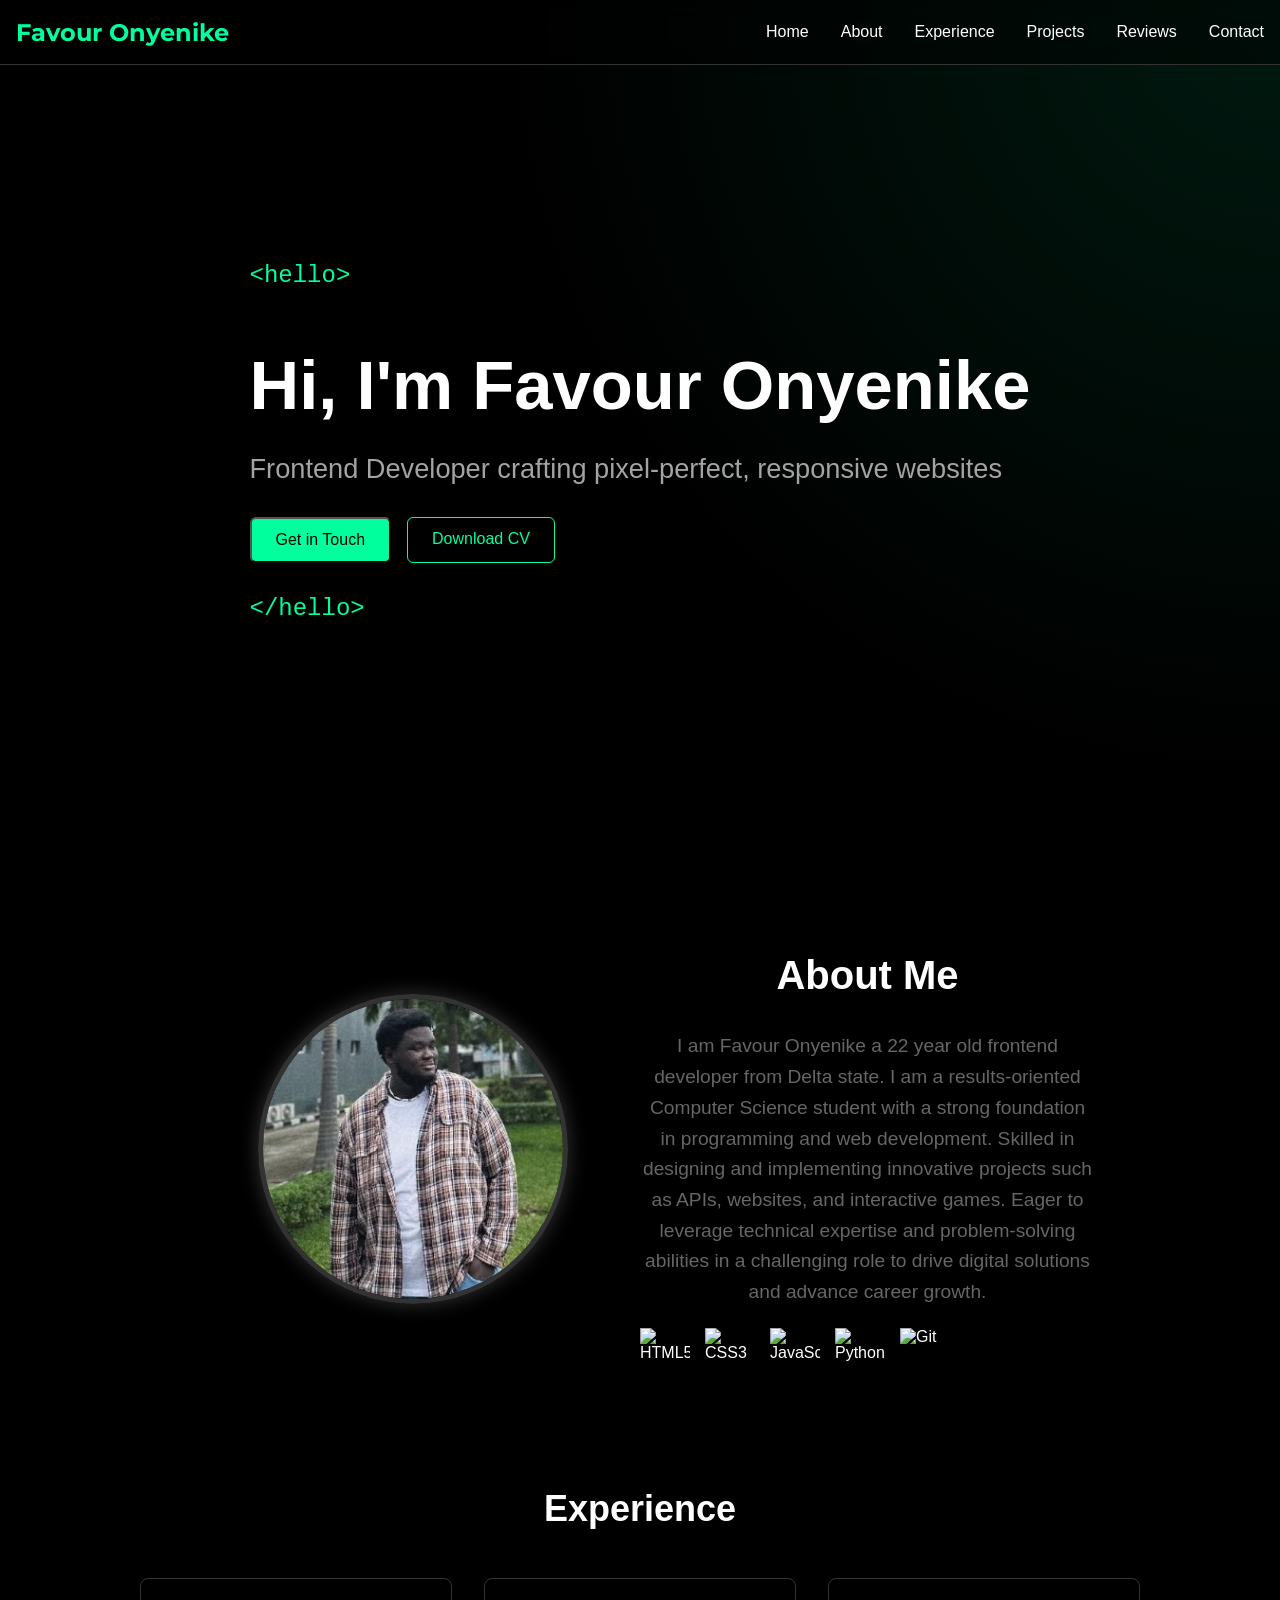
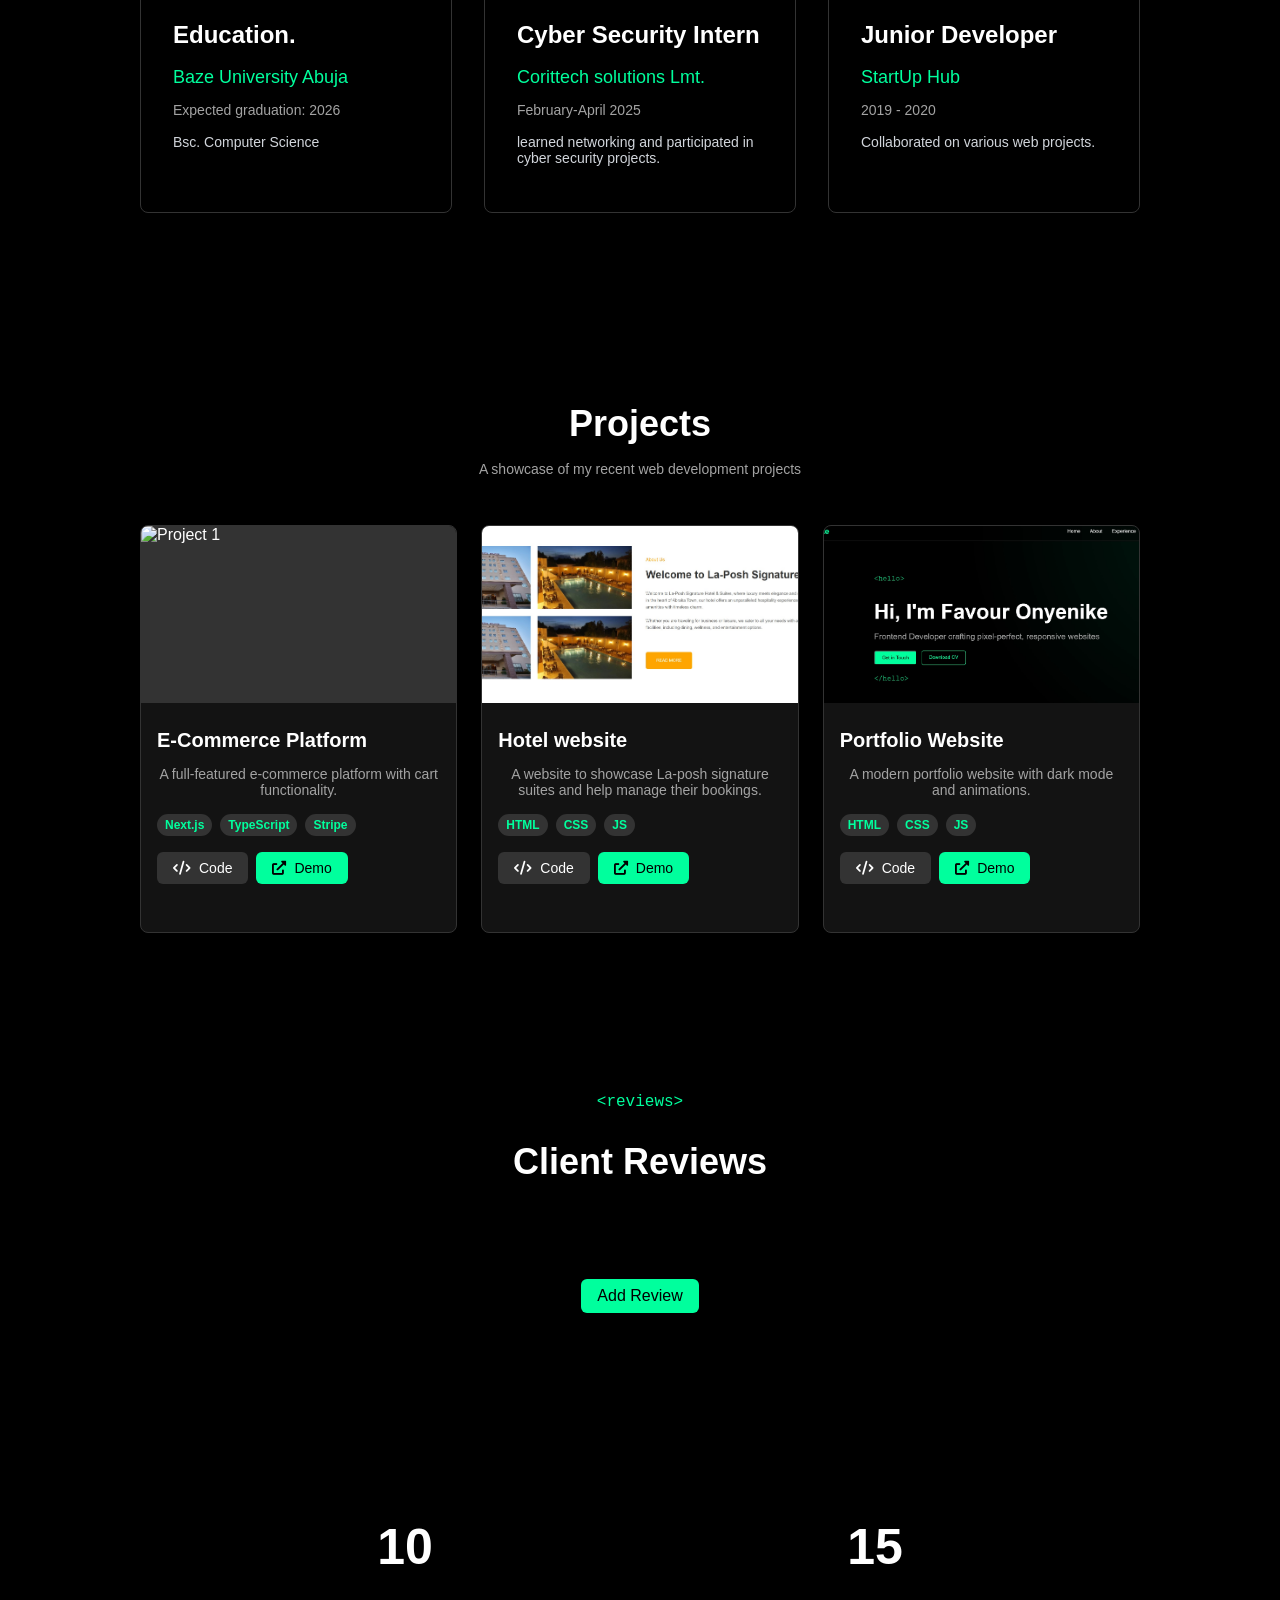
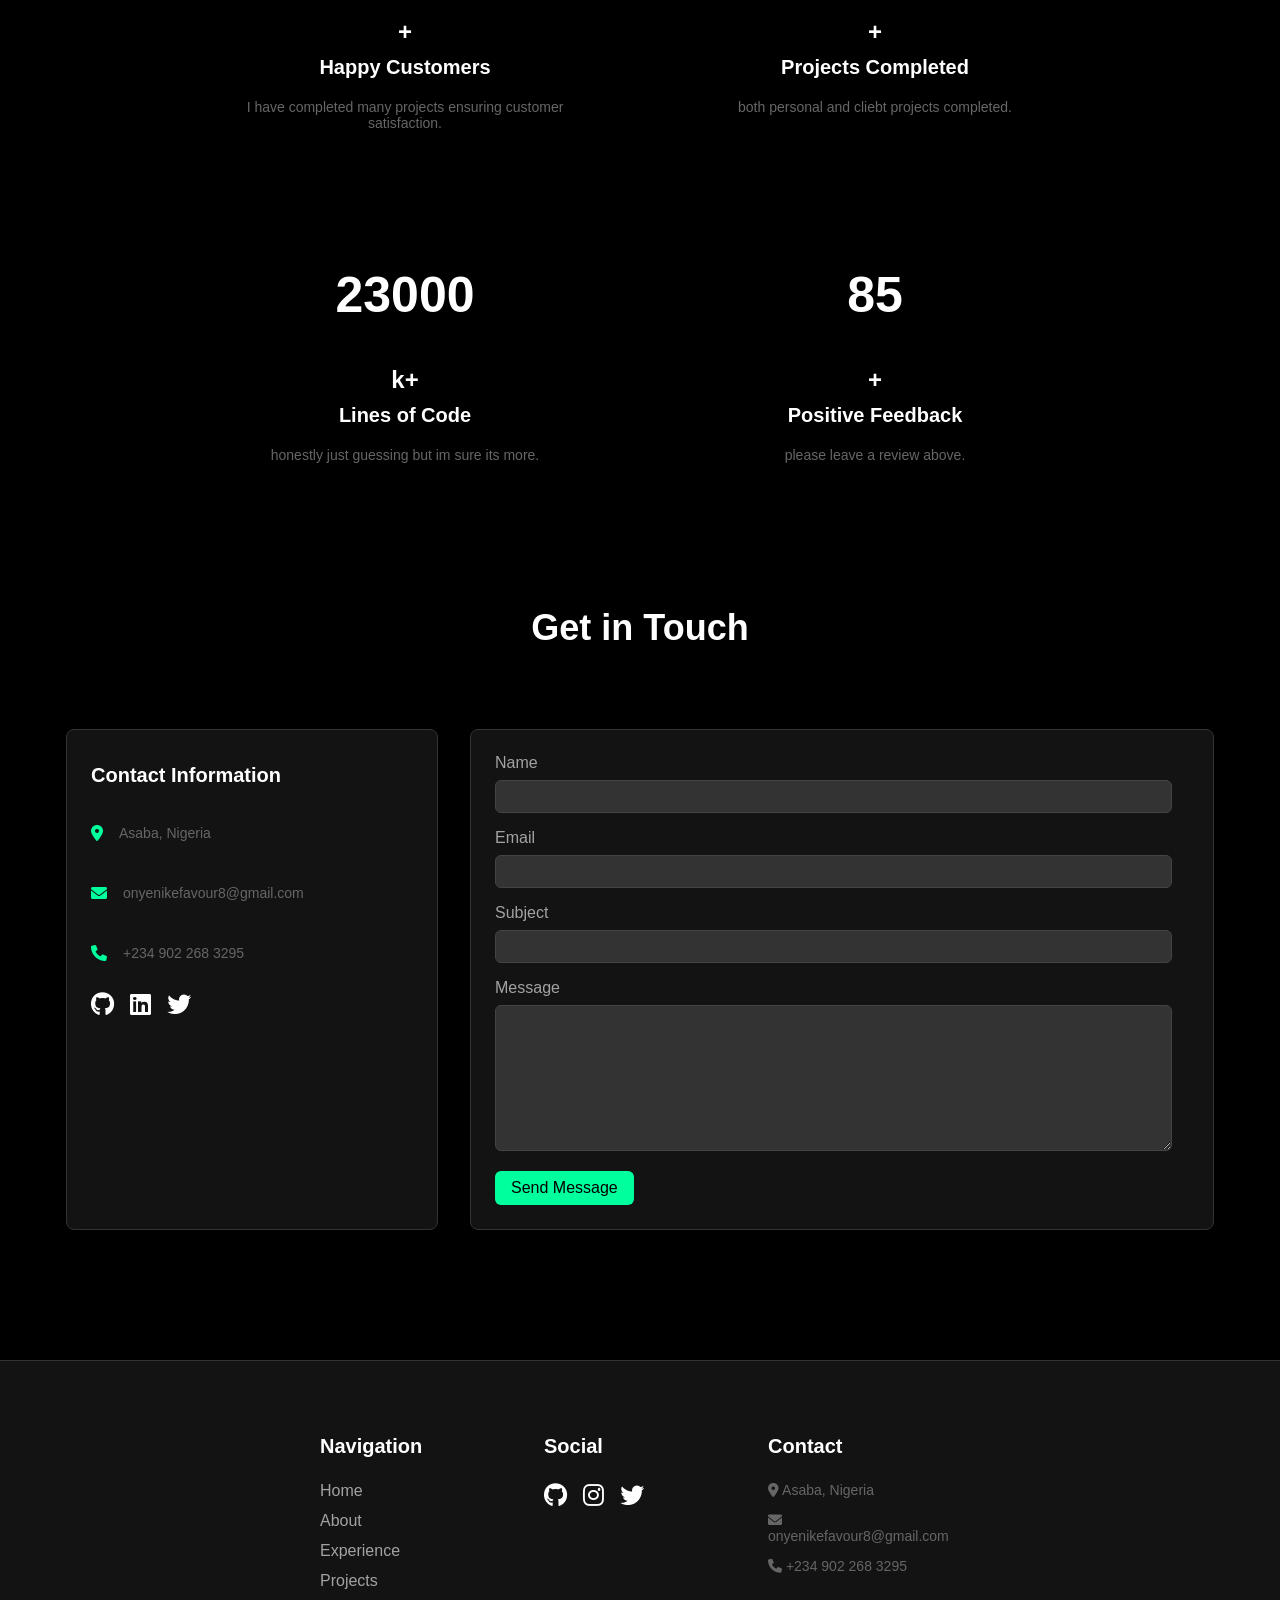
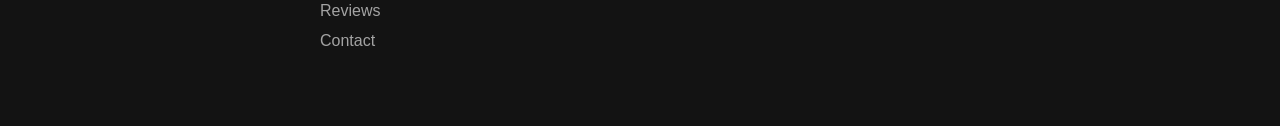
==== index.html @ 195c317a "Implements email functionality and improves form submission Adds EmailJS integration for email sendi" ====
<!DOCTYPE html>
<html lang="en">
<head>
  <meta charset="UTF-8">
  <meta name="viewport" content="width=device-width, initial-scale=1.0">
  <title>Favour Onyenike - Portfolio</title>
  <link rel="stylesheet" href="styles.css">
  <link rel="stylesheet" href="https://cdnjs.cloudflare.com/ajax/libs/font-awesome/6.0.0/css/all.min.css">
  <link href="https://fonts.googleapis.com/css2?family=Montserrat:wght@400;700&display=swap" rel="stylesheet">
  <!-- Preload Fonts -->
<link rel="preload" href="https://fonts.googleapis.com/css2?family=Montserrat:wght@400;700&display=swap" as="style">
<link rel="preload" href="https://cdnjs.cloudflare.com/ajax/libs/font-awesome/6.0.0/css/all.min.css" as="style">
<script src="https://cdn.jsdelivr.net/npm/@emailjs/browser@4/dist/email.min.js"></script>
<script>
  // Initialize EmailJS with your Public Key (User ID)
  emailjs.init('N81FOQih4FIfB5U5l');
</script>

<link rel="icon" type="image/png" sizes="32x32" href="img/favicon (2).png">
<link rel="icon" type="image/png" sizes="16x16" href="img/favicon (2).png">
<!-- Apple Touch Icon (for iOS devices) -->
<link rel="apple-touch-icon" sizes="180x180" href="img/favicon (2).png">

<!-- Safari Pinned Tab Icon (for Safari on macOS) -->
<link rel="mask-icon" href="img/favicon (1).svg" color="#5bbad5">

<!-- Preload Images -->
<link rel="preload" href="https://images.unsplash.com/photo-1568602471122-7832951cc4c5?q=80&w=2070&auto=format&fit=crop" as="image">
</head>
<body>
  <!-- Navigation -->
   <!-- Loader -->
  <div id="loader" class="loader">
    <div class="loader-spinner"></div>
  </div>
<nav class="nav">
    <div class="container">
      <a href="#" class="logo">Favour Onyenike</a>
      <!-- Mobile Menu Button -->
      <button class="mobile-menu-button" aria-label="Toggle menu" aria-expanded="false">
        <i class="fas fa-bars"></i>
      </button>
      <!-- Desktop Menu -->
      <ul class="desktop-menu">
        <li><a href="#home">Home</a></li>
        <li><a href="#about">About</a></li>
        <li><a href="#experience">Experience</a></li>
        <li><a href="#projects">Projects</a></li>
        <li><a href="#reviews">Reviews</a></li>
        <li><a href="#contact">Contact</a></li>
      </ul>
      <!-- Mobile Menu -->
      <div class="mobile-menu">
        <ul>
          <li><a href="#home">Home</a></li>
          <li><a href="#about">About</a></li>
          <li><a href="#experience">Experience</a></li>
          <li><a href="#projects">Projects</a></li>
          <li><a href="#reviews">Reviews</a></li>
          <li><a href="#contact">Contact</a></li>
        </ul>
      </div>
    </div>
  </nav>

  <!-- Hero Section -->
  <section id="home" class="hero">
    <div class="container">
      <div class="hero-content">
        <div class="tag">&lt;hello&gt;</div>
        <h1>Hi, I'm Favour Onyenike</h1>
        <p>Frontend Developer crafting pixel-perfect, responsive websites</p>
        <div class="buttons">
            <button class="btn-primary" onclick="document.getElementById('contact').scrollIntoView({ behavior: 'smooth' });">
                Get in Touch
              </button>
              <a href="favour onyenike CV.pdf" download="Favour_Onyenike_CV.pdf" class="btn-outline" style="text-decoration: none;">
                Download CV
              </a>
        </div>
        <div class="tag">&lt;/hello&gt;</div>
      </div>
    </div>
  </section>

  <!-- About Section -->
 <!-- About Section -->
<!-- About Section -->
<section id="about" class="about">
    <div class="container">
      
      
      <div class="about-content">
        <!-- Image -->
        <div class="about-image">
          <img src="img/me.jpg" alt="Favour Onyenike">
        </div>
        <!-- Text -->
        <div class="about-text">
            <h2>About Me</h2> <!-- Heading outside the flex container -->
          <p>
            I am Favour Onyenike a 22 year old frontend developer from Delta state. I am a results-oriented Computer Science student with a strong foundation in programming and web
            development. Skilled in designing and implementing innovative projects such as APIs, websites,
            and interactive games. Eager to leverage technical expertise and problem-solving abilities in a
            challenging role to drive digital solutions and advance career growth.
          </p>
          <div class="skills">
            <img src="https://cdn.jsdelivr.net/gh/devicons/devicon/icons/html5/html5-original.svg" alt="HTML5">
            <img src="https://cdn.jsdelivr.net/gh/devicons/devicon/icons/css3/css3-original.svg" alt="CSS3">
            <img src="https://cdn.jsdelivr.net/gh/devicons/devicon/icons/javascript/javascript-original.svg" alt="JavaScript">
            <img src="https://cdn.jsdelivr.net/gh/devicons/devicon/icons/python/python-original.svg" alt="Python">
            <img src="https://cdn.jsdelivr.net/gh/devicons/devicon/icons/git/git-original.svg" alt="Git">
          </div>
        </div>
      </div>
     
    </div>
  </section>

  <!-- Experience Section -->
  <section id="experience" class="experience">
    <div class="container">
    
      <h2>Experience</h2>
      <div class="experience-cards">
        <div class="card">
          <h3>Education.</h3>
          <p class="company">Baze University Abuja</p>
          <p class="date">Expected graduation: 2026</p>
          <p class="description">Bsc. Computer Science</p>
        </div>
        <div class="card">
          <h3>Cyber Security Intern</h3>
          <p class="company">Corittech solutions Lmt.</p>
          <p class="date">February-April 2025</p>
          <p class="description">learned networking and participated in cyber security projects.</p>
        </div>
        <div class="card">
          <h3>Junior Developer</h3>
          <p class="company">StartUp Hub</p>
          <p class="date">2019 - 2020</p>
          <p class="description">Collaborated on various web projects.</p>
        </div>
      </div>
  
    </div>
  </section>

  <section id="projects" class="projects">
    <div class="container">
      
      <h2>Projects</h2>
      <p>A showcase of my recent web development projects</p>
      <div class="project-cards">
        <!-- Project 1 -->
        <div class="project-card">
          <div class="image-carousel">
            <img src="https://via.placeholder.com/800x450" alt="Project 1" class="active">
            <img src="https://via.placeholder.com/800x450" alt="Project 1">
            <img src="https://via.placeholder.com/800x450" alt="Project 1">
          </div>
          <div class="content">
            <h3>E-Commerce Platform</h3>
            <p>A full-featured e-commerce platform with cart functionality.</p>
            <div class="technologies">
              <span>Next.js</span>
              <span>TypeScript</span>
              <span>Stripe</span>
            </div>
            <div class="buttons">
              <a href="#" class="btn-code"><i class="fas fa-code"></i> Code</a>
              <a href="#" class="btn-demo"><i class="fas fa-external-link-alt"></i> Demo</a>
            </div>
          </div>
        </div>
  
        <!-- Project 2 -->
        <div class="project-card">
          <div class="image-carousel">
            <img src="img/hotel1.jpg" alt="Project 2" class="active">
            <img src="img/hotel2.jpg" alt="Project 2">
            <img src="img/hotel3.jpg" alt="Project 2">
          </div>
          <div class="content">
            <h3>Hotel website</h3>
            <p>A website to showcase La-posh signature suites and help manage their bookings.</p>
            <div class="technologies">
                <span>HTML</span>
                <span>CSS</span>
                <span>JS</span>
            </div>
            <div class="buttons">
              <a href="https://github.com/Favour-Onyenike/Hotel-Website" class="btn-code"><i class="fas fa-code"></i> Code</a>
              <a href="https://github.com/Favour-Onyenike/Hotel-Website" class="btn-demo"><i class="fas fa-external-link-alt"></i> Demo</a>
            </div>
          </div>
        </div>
  
        <!-- Project 3 -->
        <div class="project-card">
          <div class="image-carousel">
            <img src="img/portfolio.jpg" alt="Project 3" class="active">
            <img src="img/portfolio2.jpg" alt="Project 3">
            <img src="img/portfolio3.jpg" alt="Project 3">
          </div>
          <div class="content">
            <h3>Portfolio Website</h3>
            <p>A modern portfolio website with dark mode and animations.</p>
            <div class="technologies">
              <span>HTML</span>
              <span>CSS</span>
              <span>JS</span>
            </div>
            <div class="buttons">
              <a href="https://github.com/Favour-Onyenike/PORTFOLIO/blob/main/index.html" class="btn-code"><i class="fas fa-code"></i> Code</a>
              <a href="https://github.com/Favour-Onyenike/PORTFOLIO" class="btn-demo"><i class="fas fa-external-link-alt"></i> Demo</a>
            </div>
          </div>
        </div>
      </div>
    </div>
  </section>

  <!-- Reviews Section -->
<section id="reviews" class="reviews">
    <div class="container">
      <div class="tag">&lt;reviews&gt;</div>
      <h2>Client Reviews</h2>
      <!-- Add Review Button -->
      
      <!-- Reviews Grid -->
      <div class="review-cards" id="review-cards">
        <!-- Reviews will be dynamically added here -->
      </div>
      <button id="add-review-button" class="add-review-button">
        Add Review
      </button>
      <!-- Review Form Popup -->
   <!-- Review Form Popup -->
<div id="review-popup" class="review-popup">
    <div class="popup-content">
      <span id="close-popup" class="close-popup">&times;</span>
      <h3>Leave a Review</h3>
      <form id="review-form" class="review-form">
        <div class="form-group">
          <label for="review-name">Name</label>
          <input type="text" id="review-name" name="name" required>
        </div>
        <div class="form-group">
          <label>Rating</label>
          <div class="star-rating">
            <span class="star" data-rating="1">&#9733;</span>
            <span class="star" data-rating="2">&#9733;</span>
            <span class="star" data-rating="3">&#9733;</span>
            <span class="star" data-rating="4">&#9733;</span>
            <span class="star" data-rating="5">&#9733;</span>
          </div>
          <input type="hidden" id="review-rating" name="rating" required>
        </div>
        <div class="form-group">
          <label for="review-comment">Comment</label>
          <textarea id="review-comment" name="comment" required></textarea>
        </div>
        <button type="submit">Submit Review</button>
      </form>
    </div>
  </div>
      
    </div>
  </section>

  <section class="stats">
    <div class="stat-item">
        <h2 class="counter" data-target="10">0</h2>
        <span>+</span>
        <h3>Happy Customers</h3>
        <p>I have completed many projects ensuring customer satisfaction.</p>
    </div>
    <div class="stat-item">
        <h2 class="counter" data-target="15">0</h2>
        <span>+</span>
        <h3>Projects Completed</h3>
        <p>both personal and cliebt projects completed.</p>
    </div>
    <div class="stat-item">
        <h2 class="counter" data-target="23000">0</h2>
        <span>k+</span>
        <h3>Lines of Code</h3>
        <p>honestly just guessing but im sure its more.</p>
    </div>
    <div class="stat-item">
        <h2 class="counter" data-target="85">0</h2>
        <span>+</span>
        <h3>Positive Feedback</h3>
        <p>please leave a review above.</p>
    </div>
</section>

  <section id="contact" class="contact">
    <div class="container">
     
      <h2>Get in Touch</h2>
      <div class="contact-cards">
        <div class="contact-card">
          <h3>Contact Information</h3>
          <div class="info">
            <i class="fas fa-map-marker-alt"></i>
            <p>Asaba, Nigeria</p>
          </div>
          <div class="info">
            <i class="fas fa-envelope"></i>
            <p>onyenikefavour8@gmail.com</p>
          </div>
          <div class="info">
            <i class="fas fa-phone"></i>
            <p>+234 902 268 3295</p>
          </div>
          <div class="socials">
            <a href="#"><i class="fab fa-github"></i></a>
            <a href="#"><i class="fab fa-linkedin"></i></a>
            <a href="#"><i class="fab fa-twitter"></i></a>
          </div>
        </div>
        <form id="contact-form" class="contact-form">
            <div class="form-group">
              <label for="name">Name</label>
              <input type="text" id="name" name="name" required>
            </div>
            <div class="form-group">
              <label for="email">Email</label>
              <input type="email" id="email" name="email" required>
            </div>
            <div class="form-group">
              <label for="subject">Subject</label>
              <input type="text" id="subject" name="subject" required>
            </div>
            <div class="form-group">
              <label for="message">Message</label>
              <textarea id="message" name="message" required></textarea>
            </div>
            <button type="submit" class="btn-primary">Send Message</button>
          </form>
      </div>
      
    </div>
  </section>

  <footer class="footer">
    <div class="container">
      <!-- Navigation Links -->
      <div>
        <h3>Navigation</h3>
        <ul>
          <li><a href="#home">Home</a></li>
          <li><a href="#about">About</a></li>
          <li><a href="#experience">Experience</a></li>
          <li><a href="#projects">Projects</a></li>
          <li><a href="#reviews">Reviews</a></li>
          <li><a href="#contact">Contact</a></li>
        </ul>
      </div>
  
      <!-- Social Media Links -->
      <div>
        <h3>Social</h3>
        <div class="socials">
          <a href="https://github.com/Favour-Onyenike" target="_blank" rel="noopener noreferrer">
            <i class="fab fa-github"></i>
          </a>
          <a href="https://www.instagram.com/favour.ogo_/" target="_blank" rel="noopener noreferrer">
            <i class="fab fa-instagram"></i>
          </a>
          <a href="https://x.com/favour68099078" target="_blank" rel="noopener noreferrer">
            <i class="fab fa-twitter"></i>
          </a>
        </div>
      </div>
  
      <!-- Contact Information -->
      <div>
        <h3>Contact</h3>
        <div class="contact-info">
          <p><i class="fas fa-map-marker-alt"></i> Asaba, Nigeria</p>
          <p><i class="fas fa-envelope"></i> onyenikefavour8@gmail.com</p>
          <p><i class="fas fa-phone"></i> +234 902 268 3295 </p>
        </div>
      </div>
  
      <!-- Copyright -->
        
    </div>
  </footer>

  <script src="script.js"></script>
</body>
</html>
---- styles.css ----
/* General Styles */
body {
  font-family: 'Inter', sans-serif;
  background-color: black;
  color: white;
  margin: 0;
  padding: 0;
}
/* Loader Styles */
.loader {
  position: fixed;
  top: 0;
  left: 0;
  width: 100%;
  height: 100%;
  background-color: #ffffff; /* Solid white background */
  display: flex;
  justify-content: center;
  align-items: center;
  z-index: 1000; /* Ensure it's on top of everything */
}

.loader-spinner {
  border: 8px solid #f3f3f3;
  border-top: 8px solid #28a745;
  border-radius: 50%;
  width: 60px;
  height: 60px;
  animation: spin 1s linear infinite;
}

@keyframes spin {
  0% {
    transform: rotate(0deg);
  }
  100% {
    transform: rotate(360deg);
  }
}
/* Center all section headings */
.about h2,
.experience h2,
.projects h2,
.reviews h2,
.contact h2 {
  text-align: center;
}
html {
  scroll-behavior: smooth;
}



/* Center the description below the headings */
.projects p {
  text-align: center;
}

.container {
  max-width: 1280px;
  margin: 0 auto;
  padding: 0 1rem;
}

/* Navigation */
/* Navigation */
.nav {
  position: fixed;
  top: 0;
  left: 0;
  right: 0;
  z-index: 50;
  background-color: rgba(0, 0, 0, 0.5);
  backdrop-filter: blur(12px);
  border-bottom: 1px solid #333;
}

.nav .container {
  max-width: 1280px;
  margin: 0 auto;
  padding: 0 1rem;
  display: flex;
  justify-content: space-between;
  align-items: center;
  height: 4rem;
}

/* Logo */
/* Logo with Display Font */
.nav .logo {
  font-size: 1.5rem;
  font-weight: bold;
  font-family: 'Montserrat', sans-serif; /* Use Montserrat font */
  color: #00ff9d; /* Green color */
  text-decoration: none;
  transition: color 0.2s; /* Smooth transition for hover effect */
}

/* Optional: Add a hover effect */
.nav .logo:hover {
  color: #00cc7d; /* Slightly darker green on hover */
}

/* Desktop Menu */
.nav .desktop-menu {
  display: flex;
  gap: 2rem;
  list-style: none;
  margin: 0;
  padding: 0;
}

.nav .desktop-menu a {
  color: white;
  text-decoration: none;
  transition: color 0.2s;
}

.nav .desktop-menu a:hover {
  color: #00ff9d;
}

/* Mobile Menu Button */
.nav .mobile-menu-button {
  display: none;
  background: none;
  border: none;
  color: white;
  font-size: 1.5rem;
  cursor: pointer;
}

/* Mobile Menu */
.nav .mobile-menu {
  display: none;
  position: absolute;
  top: 4rem;
  left: 0;
  right: 0;
  background-color: rgba(0, 0, 0, 0.95);
  border-bottom: 1px solid #333;
}

.nav .mobile-menu ul {
  list-style: none;
  margin: 0;
  padding: 1rem 0;
}

.nav .mobile-menu a {
  display: block;
  padding: 0.5rem 1rem;
  color: white;
  text-decoration: none;
  transition: background-color 0.2s, color 0.2s;
}

.nav .mobile-menu a:hover {
  background-color: #333;
  color: #00ff9d;
}

/* Responsive Design */
@media (max-width: 768px) {
  .nav .desktop-menu {
    display: none;
  }

  .nav .mobile-menu-button {
    display: block;
  }

  .nav .mobile-menu.open {
    display: block;
  }
}

/* Hero Section */
/* Hero Section */
.hero {
  min-height: 100vh;
  display: flex;
  align-items: center;
  position: relative;
  overflow: hidden;
  text-align: left; /* Ensure text is left-aligned */
}

.hero::before {
  content: '';
  position: absolute;
  inset: 0;
  background: radial-gradient(circle at top right, rgba(0, 255, 157, 0.1), transparent 50%);
}

.hero-content {
  position: relative;
  z-index: 10;
  max-width: 800px; /* Limit content width for better readability */
  padding: 0 1rem; /* Add padding for smaller screens */
}

.hero .tag {
  color: #00ff9d;
  font-family: 'Courier New', monospace;
  font-size: 1.5rem; /* Increase tag size */
  margin-bottom: 1rem;
}

.hero h1 {
  font-size: 4.3rem; /* Increase heading size */
  font-weight: bold;
  margin-bottom: 1.5rem;
}

.hero p {
  font-size: 1.7rem; /* Increase paragraph size */
  color: #a3a3a3;
  margin-bottom: 2rem;
}

.buttons {
  display: flex;
  gap: 1rem;
  margin-bottom: 2rem;
}

.btn-primary {
  background-color: #00ff9d;
  color: black;
  padding: 0.75rem 1.5rem; /* Increase button padding */
  border-radius: 0.375rem;
  font-size: 1rem; /* Increase button font size */
  transition: background-color 0.2s;
}

.btn-primary:hover {
  background-color: #00cc7d;
}

.btn-outline {
  border: 1px solid #00ff9d;
  color: #00ff9d;
  background: transparent;
  padding: 0.75rem 1.5rem; /* Increase button padding */
  border-radius: 0.375rem;
  font-size: 1rem; /* Increase button font size */
  transition: background-color 0.2s, color 0.2s;
}

.btn-outline:hover {
  background-color: #00ff9d;
  color: black;
}



/* About Section */
.about {
  text-align: left;
  display: flex;
  flex-direction: column;
  align-items: flex-start;
}

h2 {
  font-size: 2.5em;
  font-weight: bold;
}

.about-content {
  display: flex;
  justify-content: space-between;
  align-items: center;
  flex-wrap: wrap;
  margin-top: 20px;
}

.about-text {
  flex: 1;
  max-width: 600px;
}

.about-text p {
  font-size: 1.2em;
  line-height: 1.6;
  text-align: center;
}


/* Skills Icons */
.skills {
  display: flex;
  gap: 15px;
  margin-top: 20px;
}

.skills img {
  width: 50px;
  height: 50px;
  transition: transform 0.3s ease-in-out;
}

.skills img:hover {
  transform: scale(1.1);
}

/* Profile Image */
.about-image {
  flex: 1;
  display: flex;
  justify-content: center;
}

.about-image img {
  width: 300px;
  height: 300px;
  object-fit: cover;
  border-radius: 50%;
  border: 5px solid #333;
  box-shadow: 0 0 20px rgba(255, 255, 255, 0.2);
}
/* Experience Section */
.experience {
  padding: 5rem 0;
}

.experience .tag {
  color: #00ff9d;
  font-family: 'Courier New', monospace;
  margin-bottom: 1rem;
}

.experience h2 {
  font-size: 2.25rem;
  font-weight: bold;
  margin-bottom: 3rem;
}

.experience-cards {
  display: grid;
  grid-template-columns: repeat(3, 1fr);
  gap: 2rem;
  max-width: 1000px;
  margin: 0 auto;
  padding: 0 1rem;
}

.card {
  position: relative;
  overflow: hidden;
  border: 1px solid #333;
  border-radius: 0.5rem;
  padding: 2rem;
  transition: transform 0.2s;
}

.card:hover {
  transform: scale(1.02);
}

.card h3 {
  font-size: 1.5rem;
  font-weight: bold;
  margin-bottom: 0.5rem;
}

.card .company {
  color: #00ff9d;
  font-size: 1.125rem;
  margin-bottom: 0.5rem;
}

.card .date {
  color: #a3a3a3;
  font-size: 0.875rem;
  margin-bottom: 1rem;
}

.card .description {
  color: #d1d5db;
}

/* Add more styles for Projects, Reviews, Contact, and Footer sections */
/* Projects Section */
/* Projects Section */
.projects {
  padding: 5rem 0;
  background-color: rgba(0, 0, 0, 0.5);
}

.projects .tag {
  color: #00ff9d;
  font-family: 'Courier New', monospace;
  margin-bottom: 1rem;
  text-align: center;
}

.projects h2 {
  font-size: 2.25rem;
  font-weight: bold;
  margin-bottom: 1rem;
  text-align: center;
}

.projects p {
  color: #a3a3a3;
  text-align: center;
  margin-bottom: 3rem;
}

/* Project Cards */
.project-cards {
  display: grid;
  grid-template-columns: repeat(3, 1fr); /* 3 columns */
  gap: 1.5rem; /* Reduce the gap between cards */
  max-width: 1000px;
  margin: 0 auto;
  padding: 0 1rem;
}

.project-card {
  background-color: rgba(38, 38, 38, 0.5);
  border: 1px solid #333;
  border-radius: 0.5rem;
  overflow: hidden;
  transition: transform 0.2s, border-color 0.2s;
}

.project-card:hover {
  transform: translateY(-0.5rem);
  border-color: #00ff9d;
}

/* Image Carousel */
.project-card .image-carousel {
  position: relative;
  aspect-ratio: 16/9;
  background-color: #333;
  overflow: hidden; /* Ensure images don't overflow */
}

.project-card .image-carousel img {
  position: absolute;
  top: 0;
  left: 0;
  width: 100%;
  height: 100%;
  object-fit: cover;
  opacity: 0; /* Start with all images hidden */
  transition: opacity 1s ease-in-out; /* Smooth fade transition */
}

.project-card .image-carousel img.active {
  opacity: 1; /* Only the active image is visible */
}

.project-card .content {
  padding: 1rem; /* Reduce padding inside the card */
}

.project-card h3 {
  font-size: 1.25rem;
  font-weight: bold;
  margin-bottom: 0.75rem; /* Reduce margin */
}

.project-card p {
  color: #a3a3a3;
  margin-bottom: 1rem; /* Reduce margin */
  font-size: 0.875rem; /* Reduce font size */
}

.technologies {
  display: flex;
  flex-wrap: wrap;
  gap: 0.5rem;
  margin-bottom: 1rem; /* Reduce margin */
}

.technologies span {
  background-color: #333;
  color: #00ff9d;
  font-size: 0.75rem; /* Reduce font size */
  padding: 0.25rem 0.5rem;
  border-radius: 9999px;
}

.project-card .buttons {
  display: flex;
  gap: 0.5rem;
}

.project-card .buttons a {
  display: flex;
  align-items: center;
  gap: 0.5rem;
  padding: 0.5rem 1rem;
  border-radius: 0.375rem;
  font-size: 0.875rem; /* Reduce font size */
  text-decoration: none;
  transition: background-color 0.2s, color 0.2s;
}

.project-card .buttons .btn-code {
  background-color: #333;
  color: white;
}

.project-card .buttons .btn-code:hover {
  background-color: #444;
}

.project-card .buttons .btn-demo {
  background-color: #00ff9d;
  color: black;
}

.project-card .buttons .btn-demo:hover {
  background-color: #00cc7d;
}

/* Image Carousel */
.project-card .image-carousel {
  position: relative;
  aspect-ratio: 16/9;
  background-color: #333;
  overflow: hidden; /* Ensure images don't overflow */
}

.project-card .image-carousel img {
  position: absolute;
  top: 0;
  left: 0;
  width: 100%;
  height: 100%;
  object-fit: cover;
  opacity: 0; /* Start with all images hidden */
  transition: opacity 1s ease-in-out; /* Smooth fade transition */
}

.project-card .image-carousel img.active {
  opacity: 1; /* Only the active image is visible */
}


.project-card .content {
  padding: 1rem; /* Reduce padding inside the card */
}

.project-card h3 {
  font-size: 1.25rem;
  font-weight: bold;
  margin-bottom: 0.75rem; /* Reduce margin */
}

.project-card p {
  color: #a3a3a3;
  margin-bottom: 1rem; /* Reduce margin */
  font-size: 0.875rem; /* Reduce font size */
}

.technologies {
  display: flex;
  flex-wrap: wrap;
  gap: 0.5rem;
  margin-bottom: 1rem; /* Reduce margin */
}

.technologies span {
  background-color: #333;
  color: #00ff9d;
  font-size: 0.75rem; /* Reduce font size */
  padding: 0.25rem 0.5rem;
  border-radius: 9999px;
}

.project-card .buttons {
  display: flex;
  gap: 0.5rem;
}

.project-card .buttons a {
  display: flex;
  align-items: center;
  gap: 0.5rem;
  padding: 0.5rem 1rem;
  border-radius: 0.375rem;
  font-size: 0.875rem; /* Reduce font size */
  text-decoration: none;
  transition: background-color 0.2s, color 0.2s;
}

.project-card .buttons .btn-code {
  background-color: #333;
  color: white;
}

.project-card .buttons .btn-code:hover {
  background-color: #444;
}

.project-card .buttons .btn-demo {
  background-color: #00ff9d;
  color: black;
}

.project-card .buttons .btn-demo:hover {
  background-color: #00cc7d;
}

/* Responsive Design */
@media (max-width: 768px) {
  .project-cards {
    grid-template-columns: 1fr; /* Single column on smaller screens */
  }
}
/* Reviews Section */
/* Reviews Section */
.reviews {
  padding: 5rem 0;
  background-color: rgba(0, 0, 0, 0.5);
}

.reviews .tag {
  color: #00ff9d;
  font-family: 'Courier New', monospace;
  margin-bottom: 1rem;
  text-align: center;
}

.reviews h2 {
  font-size: 2.25rem;
  font-weight: bold;
  margin-bottom: 1rem;
  text-align: center;
}

/* Add Review Button */
.add-review-button {
  display: block;
  margin: 5rem auto 4rem auto;
  background-color: #00ff9d;
  color: black;
  padding: 0.5rem 1rem;
  border-radius: 0.375rem;
  border: none;
  cursor: pointer;
  transition: background-color 0.2s;
  font-size: medium;
}

.add-review-button:hover {
  background-color: #00cc7d;
}

/* Reviews Grid */
.review-cards {
  display: grid;
  grid-template-columns: repeat(3, 1fr); /* 3 columns */
  gap: 2rem;
  max-width: 1200px;
  margin: 0 auto;
  padding: 0 1rem;
}

.review-card {
  background-color: rgba(38, 38, 38, 0.5);
  border: 1px solid #333;
  border-radius: 0.5rem;
  padding: 1.5rem;
  transition: transform 0.2s;
}

.review-card:hover {
  transform: translateY(-0.5rem);
}

.review-card .rating {
  color: #00ff9d;
  font-size: 1.25rem;
  margin-bottom: 0.5rem;
}

.review-card p {
  color: #d1d5db;
  margin-bottom: 0.5rem;
}

.review-card .author {
  color: #a3a3a3;
  font-style: italic;
}

/* Review Form Popup */
.review-popup {
  display: none; /* Hidden by default */
  position: fixed;
  top: 0;
  left: 0;
  width: 100%;
  height: 100%;
  background-color: rgba(0, 0, 0, 0.8);
  z-index: 1000;
  justify-content: center;
  align-items: center;
}

.review-popup.open {
  display: flex; /* Show the popup */
}

.popup-content {
  background-color: rgba(38, 38, 38, 0.95);
  border: 1px solid #333;
  border-radius: 0.5rem;
  padding: 2rem;
  width: 90%;
  max-width: 500px;
  position: relative;
}

.close-popup {
  position: absolute;
  top: 1rem;
  right: 1rem;
  font-size: 1.5rem;
  color: #a3a3a3;
  cursor: pointer;
  transition: color 0.2s;
}

.close-popup:hover {
  color: #00ff9d;
}

/* Review Form */
.review-form {
  display: flex;
  flex-direction: column;
  gap: 1rem;
}

.review-form .form-group {
  display: flex;
  flex-direction: column;
  gap: 0.5rem;
}

.review-form label {
  color: #a3a3a3;
}

.review-form input,
.review-form textarea {
  padding: 0.5rem;
  background-color: #333;
  border: 1px solid #444;
  border-radius: 0.375rem;
  color: white;
}

.review-form textarea {
  height: 8rem;
  resize: vertical;
}

.review-form button {
  background-color: #00ff9d;
  color: black;
  padding: 0.5rem 1rem;
  border-radius: 0.375rem;
  border: none;
  cursor: pointer;
  transition: background-color 0.2s;
}
/* Star Rating System */
.star-rating {
  display: flex;
  gap: 0.5rem;
}

.star-rating .star {
  font-size: 1.5rem;
  color: #ccc;
  cursor: pointer;
  transition: color 0.2s;
}

.star-rating .star.active,
.star-rating .star:hover {
  color: #ffcc00; /* Yellow color for active/hover stars */
}

.review-form button:hover {
  background-color: #00cc7d;
}

/* Responsive Design */
@media (max-width: 768px) {
  .review-cards {
    grid-template-columns: 1fr; /* Single column on smaller screens */
  }
}

.contact {
  padding: 5rem 0;
}

.contact .tag {
  color: #00ff9d;
  font-family: 'Courier New', monospace;
  margin-bottom: 1rem;
}

.contact h2 {
  font-size: 2.25rem;
  font-weight: bold;
  
}

.contact-cards {
  display: grid;
  grid-template-columns: 1fr; /* Single column by default */
  gap: 2rem;
  padding: 50px;
  
}

@media (min-width: 768px) {
  .contact-cards {
    grid-template-columns: 1fr 2fr; /* Two columns on larger screens */
  }
}

.contact-card {
  background-color: rgba(38, 38, 38, 0.5);
  border: 1px solid #333;
  border-radius: 0.5rem;
  padding: 1.5rem;
}

.contact-card h3 {
  font-size: 1.25rem;
  font-weight: bold;
  margin-bottom: 1.5rem;
}

.contact-card .info {
  display: flex;
  align-items: center;
  gap: 1rem;
  margin-bottom: 1rem;
}

.contact-card .info i {
  color: #00ff9d;
}

.contact-card .socials {
  display: flex;
  gap: 1rem;
}

.contact-card .socials a {
  color: white;
  font-size: 1.5rem;
  transition: color 0.2s;
}

.contact-card .socials a:hover {
  color: #00ff9d;
}

.contact-form {
  background-color: rgba(38, 38, 38, 0.5);
  border: 1px solid #333;
  border-radius: 0.5rem;
  padding: 1.5rem;
}

.contact-form .form-group {
  margin-bottom: 1rem;
}

.contact-form label {
  display: block;
  color: #a3a3a3;
  margin-bottom: 0.5rem;
}

.contact-form input,
.contact-form textarea {
  width: 95%;
  padding: 0.5rem;
  background-color: #333;
  border: 1px solid #444;
  border-radius: 0.375rem;
  color: white;
}

.contact-form textarea {
  height: 8rem;
  resize: vertical; /* Allow vertical resizing */
}

.contact-form button {
  background-color: #00ff9d;
  color: black;
  padding: 0.5rem 1rem;
  border-radius: 0.375rem;
  border: none;
  cursor: pointer;
  transition: background-color 0.2s;
}

.contact-form button:hover {
  background-color: #00cc7d;
}


.stats {
  display: grid;
  grid-template-columns: repeat(2, 1fr); /* 2 columns */
  gap: 40px;
  max-width: 900px;
  margin: 0 auto;
  text-align: center;
}

/* Responsive: Stack in one column on small screens */
@media (max-width: 768px) {
  .stats {
      grid-template-columns: 1fr; /* 1 column */
  }
}

.stat-item {
  background: transparent;
  padding: 20px;
}

.counter {
  font-size: 50px;
  font-weight: bold;
}

span {
  font-size: 24px;
  font-weight: bold;
}

h3 {
  font-size: 20px;
  margin-top: 10px;
}

p {
  font-size: 14px;
  color: #666;
}

/* Responsive */
@media (max-width: 768px) {
  

  .counter {
      font-size: 40px;
  }
}


/* Footer */
.footer {
  padding: 4rem 0;
  background-color: rgba(38, 38, 38, 0.5);
  border-top: 1px solid #333;
}

.footer .container {
  max-width: 1200px; /* Constrain the width */
  margin: 0 auto; /* Center the container */
  padding: 0 20rem; /* Add equal spacing on left and right */
  display: grid;
  grid-template-columns: repeat(3, 1fr); /* 3 columns */
  gap: 2rem;
}

.footer h3 {
  font-size: 1.25rem;
  font-weight: bold;
  margin-bottom: 1.5rem;
}

.footer ul {
  list-style: none;
  padding: 0;
  margin: 0;
}

.footer ul li {
  margin-bottom: 0.75rem;
}

.footer ul li a {
  color: #a3a3a3;
  text-decoration: none;
  transition: color 0.2s;
}

.footer ul li a:hover {
  color: #00ff9d;
}

.footer .socials {
  display: flex;
  gap: 1rem;
}

.footer .socials a {
  color: white;
  font-size: 1.5rem;
  transition: color 0.2s;
}

.footer .socials a:hover {
  color: #00ff9d;
}

.footer .contact-info {
  color: #a3a3a3;
}

.footer .contact-info p {
  margin-bottom: 0.75rem;
}

.footer .copyright {
  grid-column: 1 / -1; /* Span all columns */
  text-align: center;
  margin-top: 2rem;
  padding-top: 2rem;
  border-top: 1px solid #333;
  color: #a3a3a3;
}

@media (max-width: 768px) {
  .footer .container {
    grid-template-columns: 1fr; /* Single column on smaller screens */
  }
}
/* Media Queries for Responsive Design */

/* Navigation */
@media (max-width: 768px) {
  .nav .desktop-menu {
    display: none;
  }

  .nav .mobile-menu-button {
    display: block;
  }

  .nav .mobile-menu.open {
    display: block;
  }
}

/* Hero Section */
@media (max-width: 768px) {
  .hero h1 {
    font-size: 3.3rem; /* Smaller font size for mobile */
  }

  .hero p {
    font-size: 1.5rem; /* Smaller font size for mobile */
  }

  .buttons {
    
    align-items: center;
  }
}

/* About Section - Mobile View */
@media (max-width: 768px) {
  .about-content {
    flex-direction: column; /* Stack items vertically */
    align-items: center; /* Center items horizontally */
  }

  .about-image {
    order: -1; /* Move the image above the text */
    margin-bottom: 2rem; /* Add space below the image */
  }

  .about-image img {
    width: 230px; /* Reduce image width for mobile */
    height: 230px; /* Reduce image height for mobile */
  }

  .about-text {
    text-align: center; /* Center text */
  }
}

/* Experience Section */
@media (max-width: 768px) {
  .experience h2 {
    font-size: 2rem; /* Smaller font size for mobile */
  }

  .experience-cards {
    grid-template-columns: 1fr; /* Single column for mobile */
  }
}

/* Projects Section */
@media (max-width: 768px) {
  .projects h2 {
    font-size: 2rem; /* Smaller font size for mobile */
  }

  .project-cards {
    grid-template-columns: 1fr; /* Single column for mobile */
  }
}

/* Reviews Section */
@media (max-width: 768px) {
  .reviews h2 {
    font-size: 2rem; /* Smaller font size for mobile */
  }

  .review-cards {
    grid-template-columns: 1fr; /* Single column for mobile */
  }
}

/* Contact Section */
@media (max-width: 768px) {
  .contact h2 {
    font-size: 2rem; /* Smaller font size for mobile */
  }

  .contact-cards {
    grid-template-columns: 1fr; /* Single column for mobile */
    padding: 0px;
  }
}

/* Footer */
@media (max-width: 768px) {
  .footer .container {
    grid-template-columns: 1fr; /* Single column for mobile */
    padding: 10px;
  }

  .footer h3 {
    font-size: 1.125rem; /* Smaller font size for mobile */
  }

  .footer ul li a {
    font-size: 0.875rem; /* Smaller font size for mobile */
  }
}
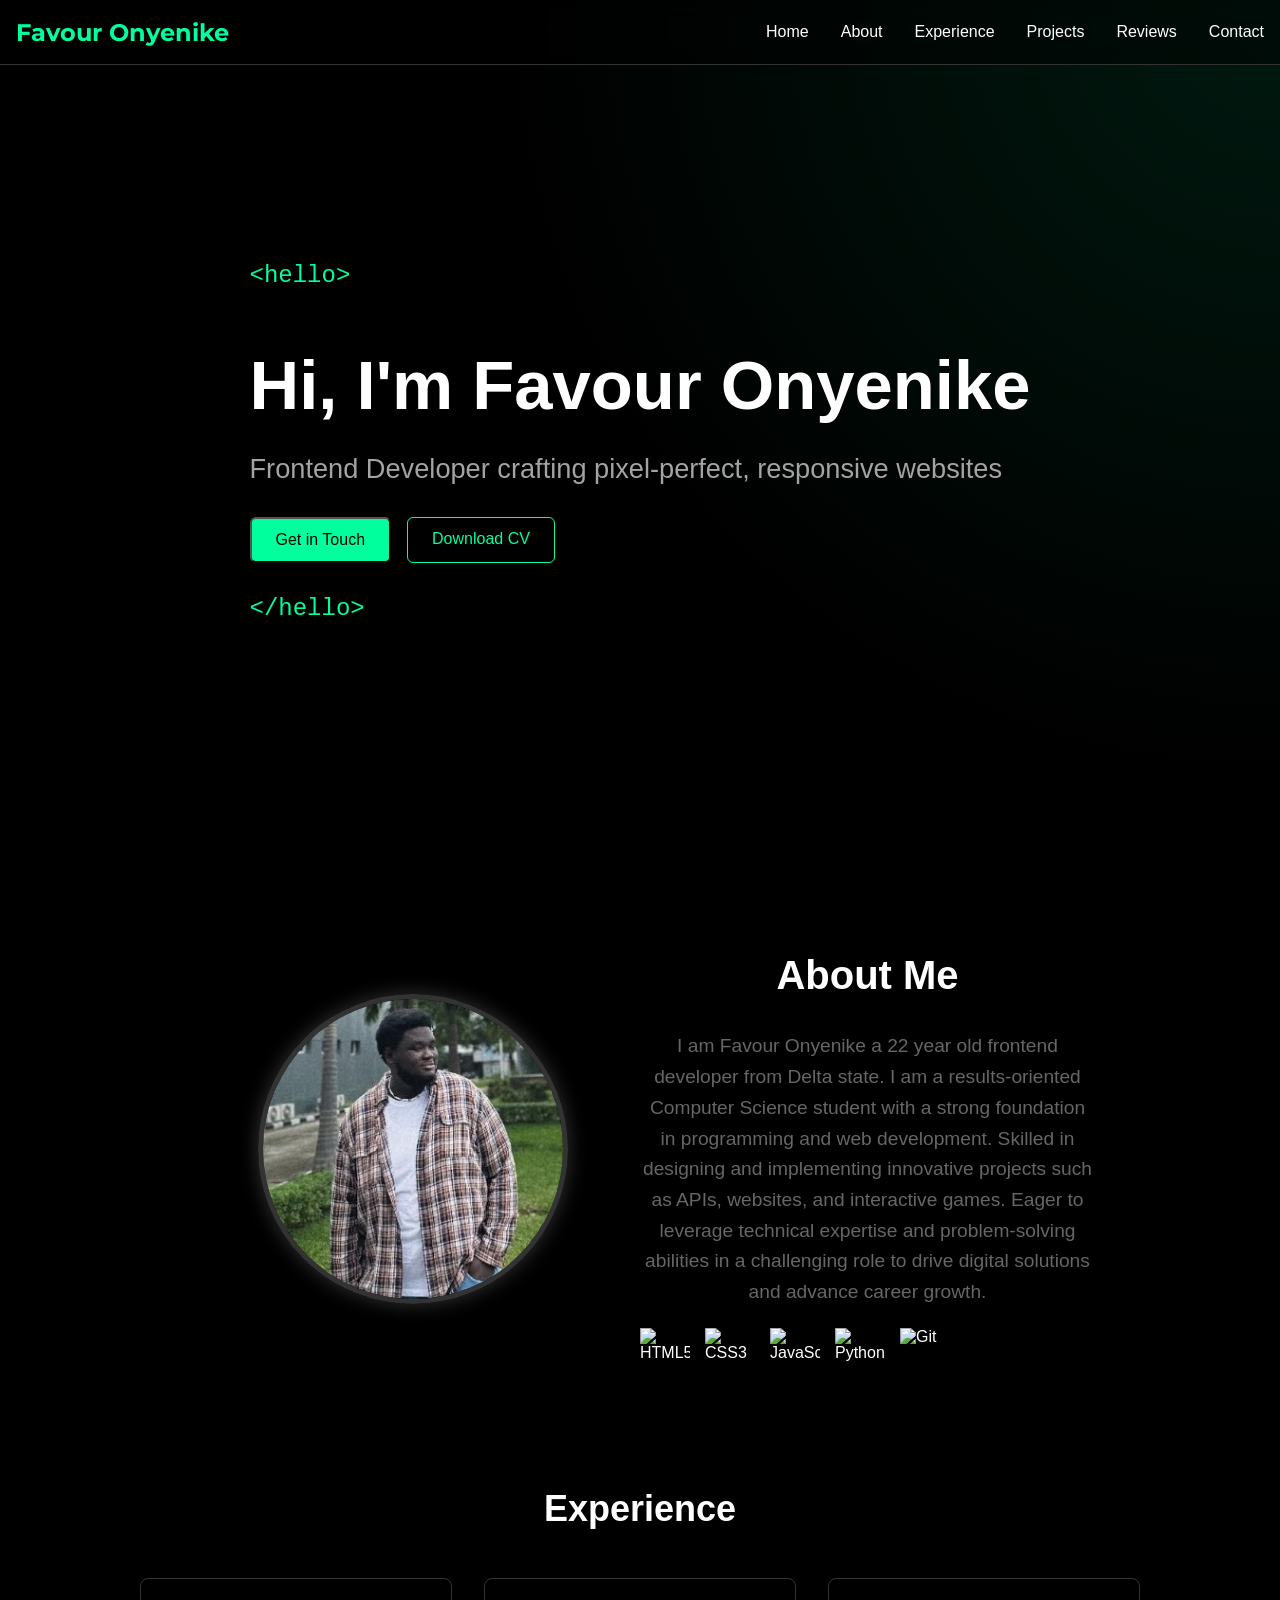
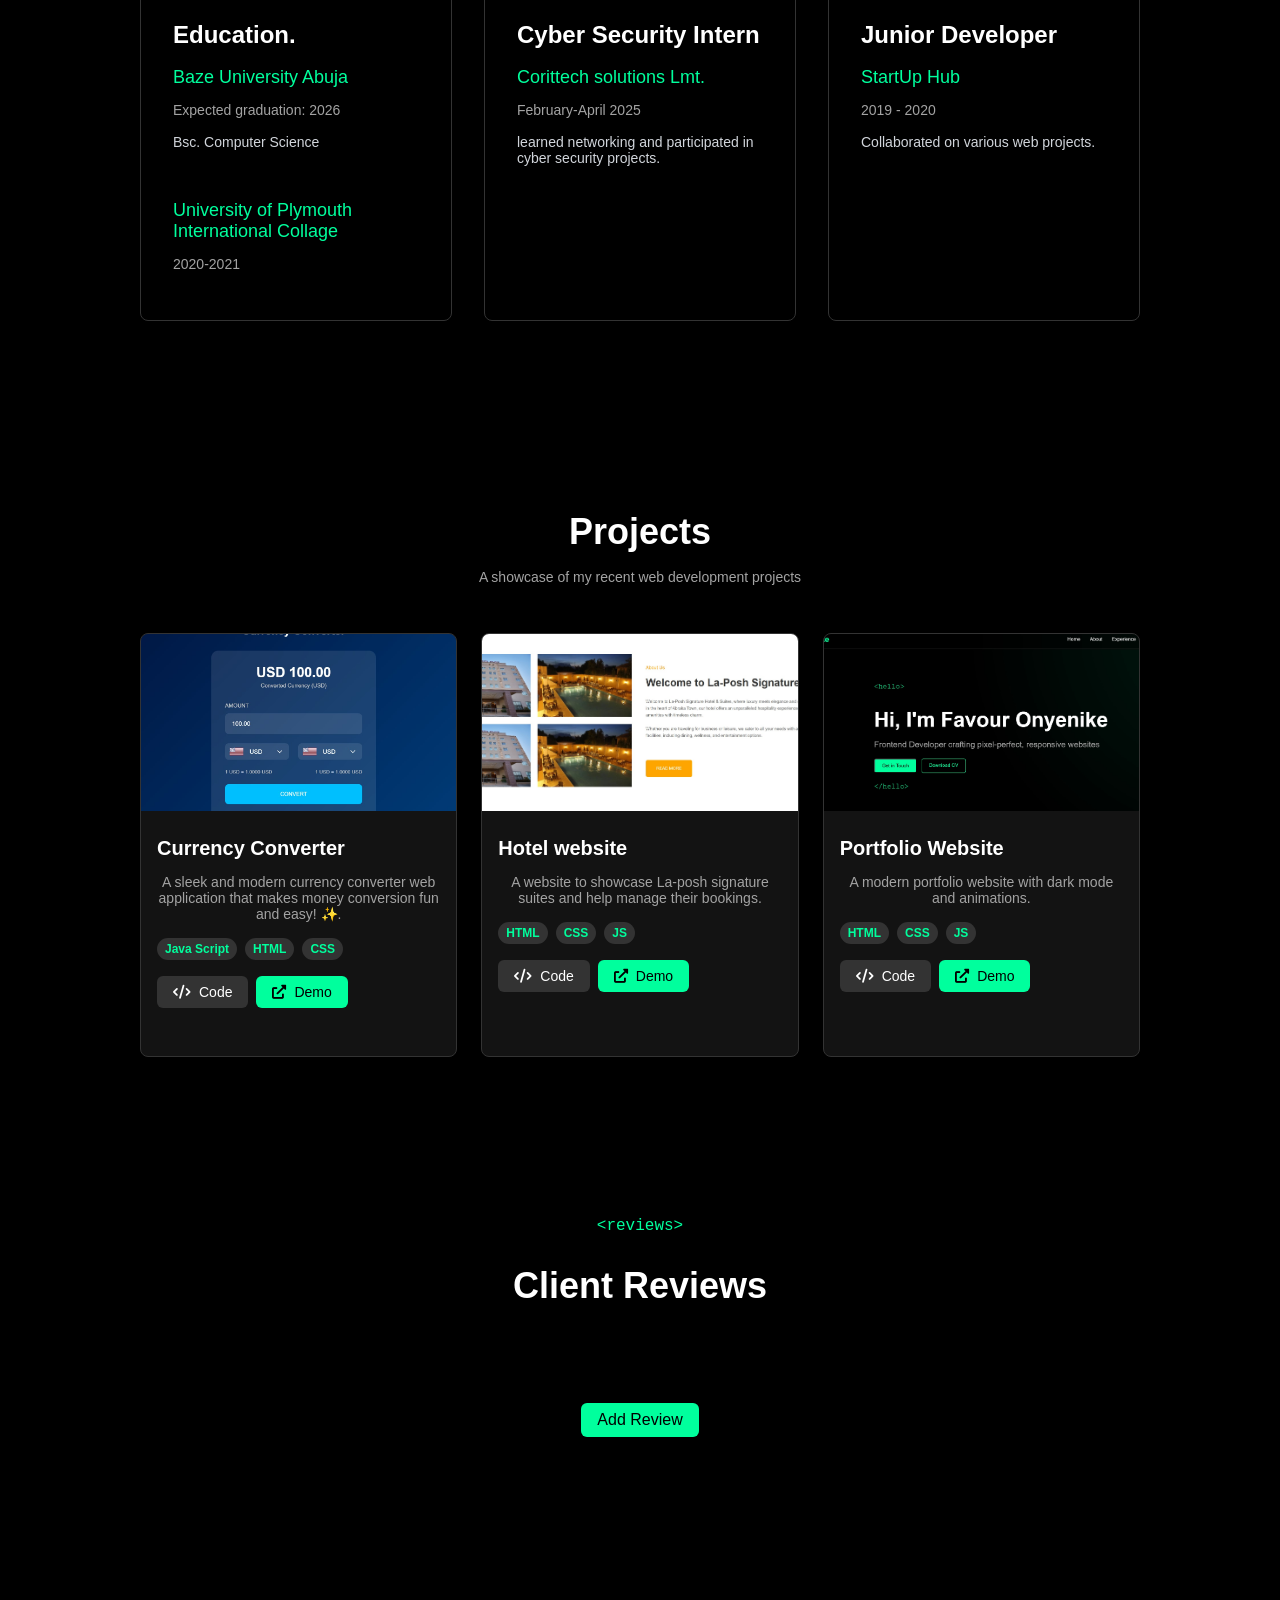
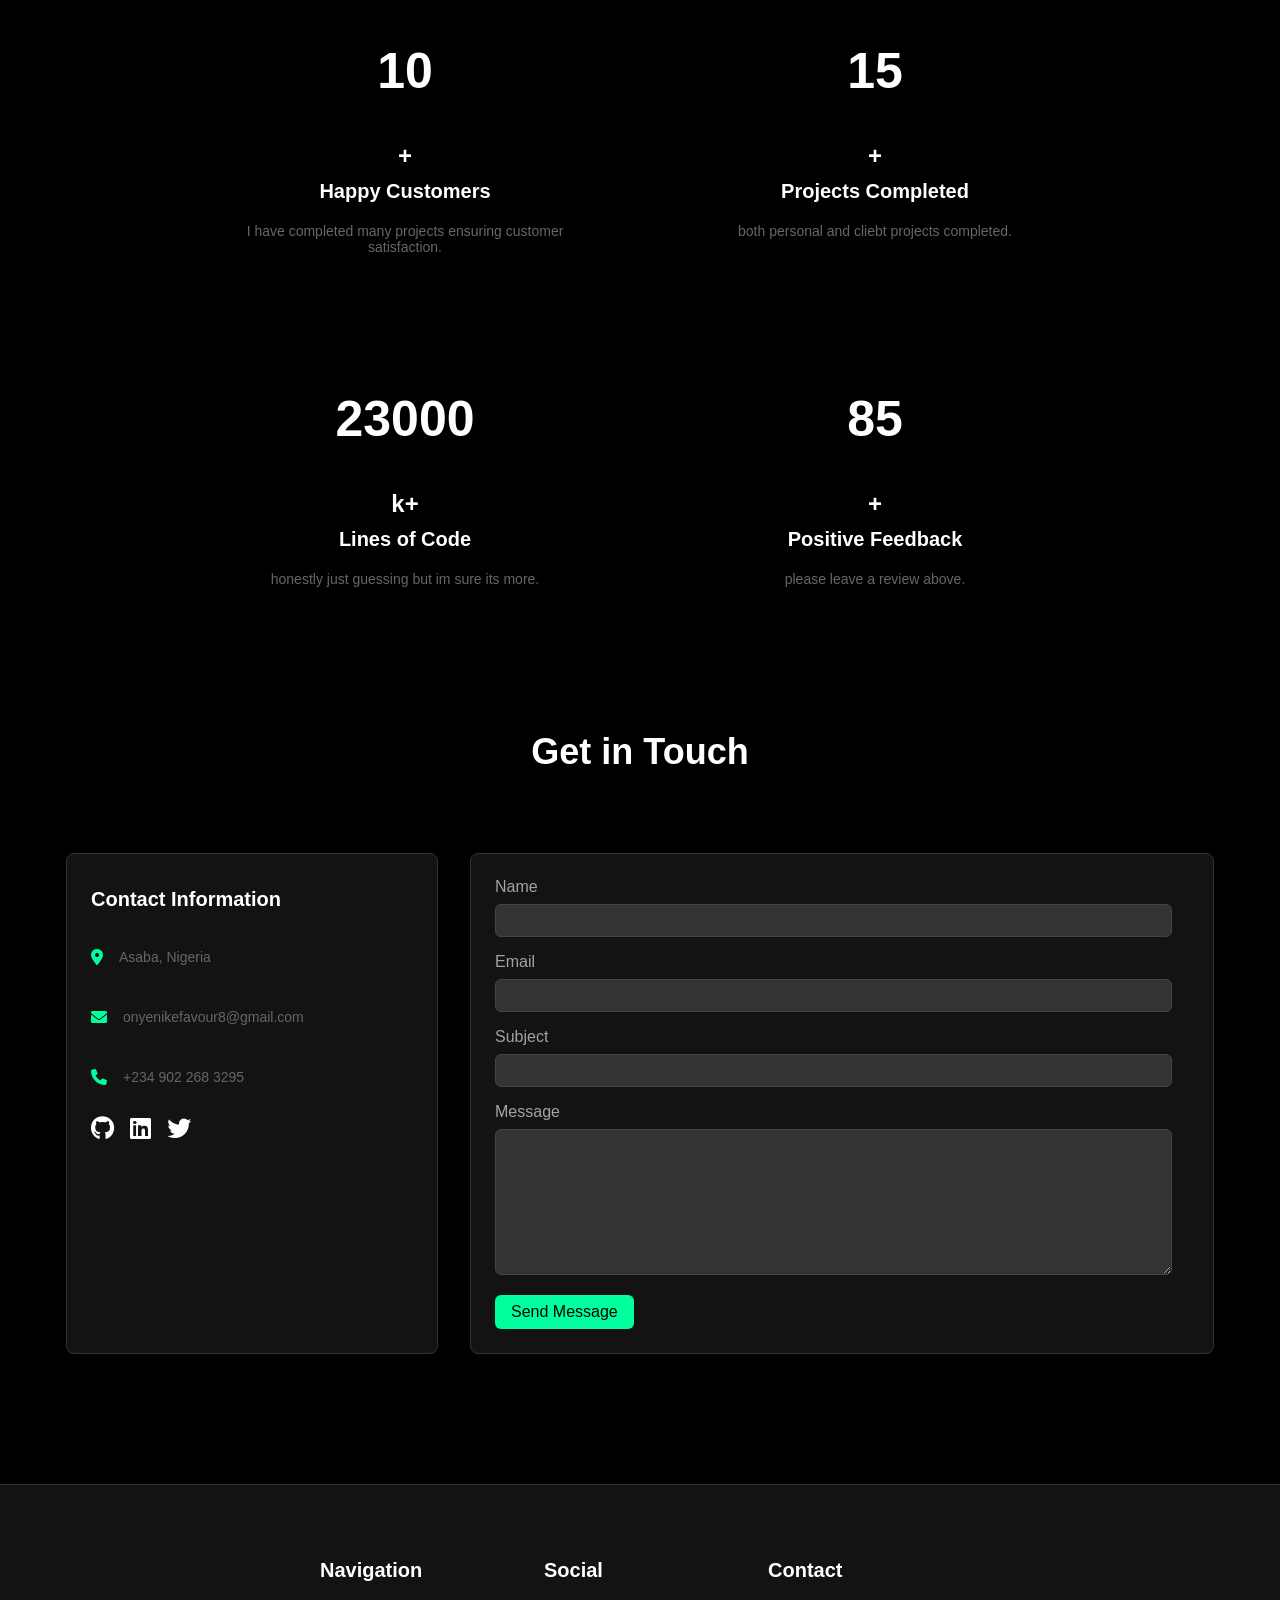
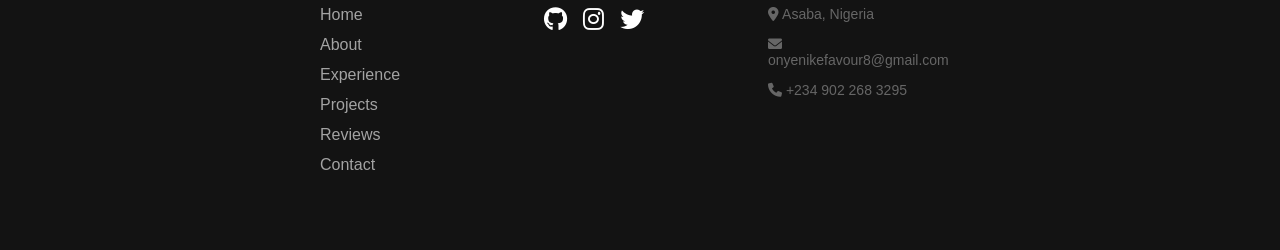
==== commit 66498acb: "new project update" ====
--- a/index.html
+++ b/index.html
@@ -128,6 +128,10 @@
           <p class="company">Baze University Abuja</p>
           <p class="date">Expected graduation: 2026</p>
           <p class="description">Bsc. Computer Science</p>
+          <br>
+          <p class="company">University of Plymouth International Collage</p>
+          <p class="date">2020-2021</p>
+          
         </div>
         <div class="card">
           <h3>Cyber Security Intern</h3>
@@ -155,21 +159,21 @@
         <!-- Project 1 -->
         <div class="project-card">
           <div class="image-carousel">
-            <img src="https://via.placeholder.com/800x450" alt="Project 1" class="active">
-            <img src="https://via.placeholder.com/800x450" alt="Project 1">
-            <img src="https://via.placeholder.com/800x450" alt="Project 1">
+            <img src="img/CURR1.jpg" alt="Project 1" class="active">
+            <img src="img/CURR1.jpg" alt="Project 1">
+            <img src="img/CURR1.jpg" alt="Project 1">
           </div>
           <div class="content">
-            <h3>E-Commerce Platform</h3>
-            <p>A full-featured e-commerce platform with cart functionality.</p>
+            <h3>Currency Converter</h3>
+            <p> A sleek and modern currency converter web application that makes money conversion fun and easy! ✨.</p>
             <div class="technologies">
-              <span>Next.js</span>
-              <span>TypeScript</span>
-              <span>Stripe</span>
+              <span>Java Script</span>
+              <span>HTML</span>
+              <span>CSS</span>
             </div>
             <div class="buttons">
-              <a href="#" class="btn-code"><i class="fas fa-code"></i> Code</a>
-              <a href="#" class="btn-demo"><i class="fas fa-external-link-alt"></i> Demo</a>
+              <a href="https://github.com/Favour-Onyenike/currency-converter-HTML" class="btn-code"><i class="fas fa-code"></i> Code</a>
+              <a href="https://favour-onyenike.github.io/currency-converter-HTML/" class="btn-demo"><i class="fas fa-external-link-alt"></i> Demo</a>
             </div>
           </div>
         </div>
@@ -324,22 +328,22 @@
         <form id="contact-form" class="contact-form">
             <div class="form-group">
               <label for="name">Name</label>
-              <input type="text" id="name" name="name" required>
+              <input type="text" id="name" name="from_name" required> <!-- Ensure name="from_name" -->
             </div>
             <div class="form-group">
               <label for="email">Email</label>
-              <input type="email" id="email" name="email" required>
+              <input type="email" id="email" name="from_email" required> <!-- Ensure name="from_email" -->
             </div>
             <div class="form-group">
               <label for="subject">Subject</label>
-              <input type="text" id="subject" name="subject" required>
+              <input type="text" id="subject" name="subject" required> <!-- Ensure name="subject" -->
             </div>
             <div class="form-group">
               <label for="message">Message</label>
-              <textarea id="message" name="message" required></textarea>
+              <textarea id="message" name="message" required></textarea> <!-- Ensure name="message" -->
             </div>
             <button type="submit" class="btn-primary">Send Message</button>
-          </form>
+        </form>
       </div>
       
     </div>
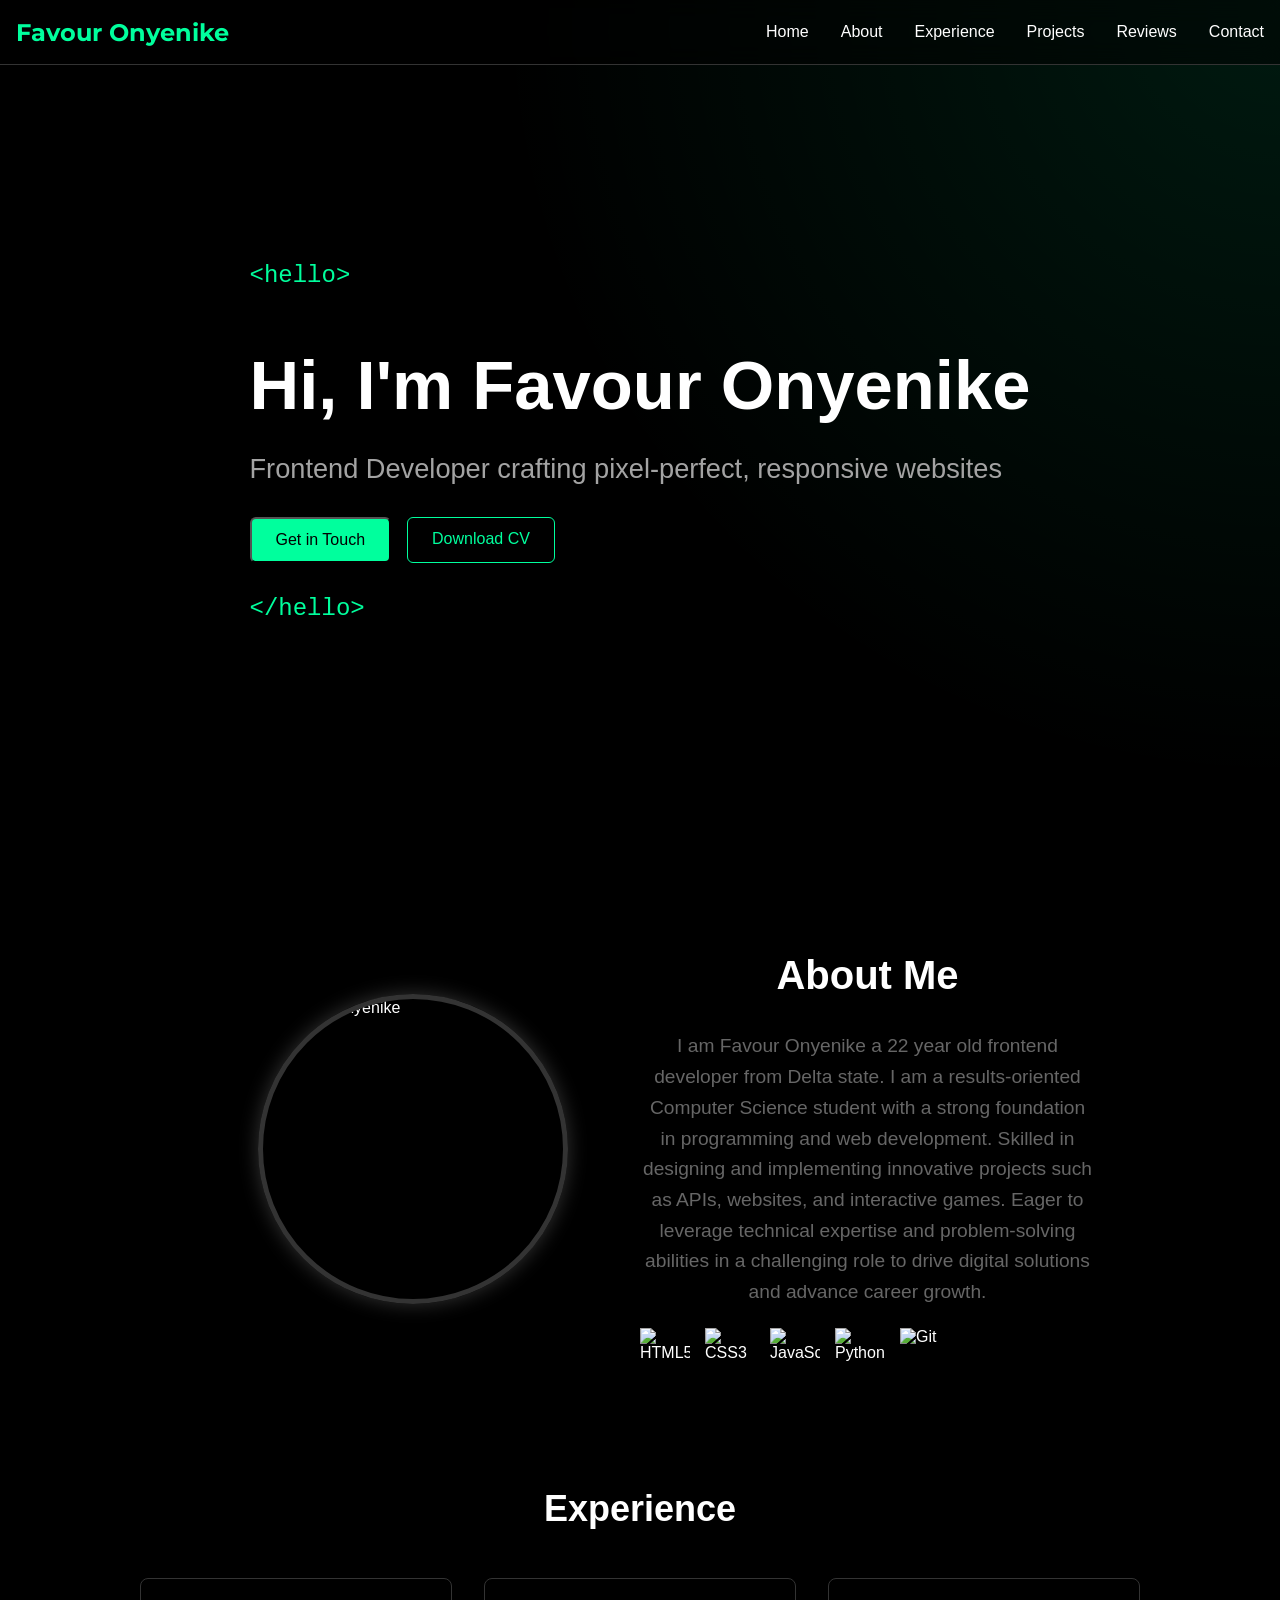
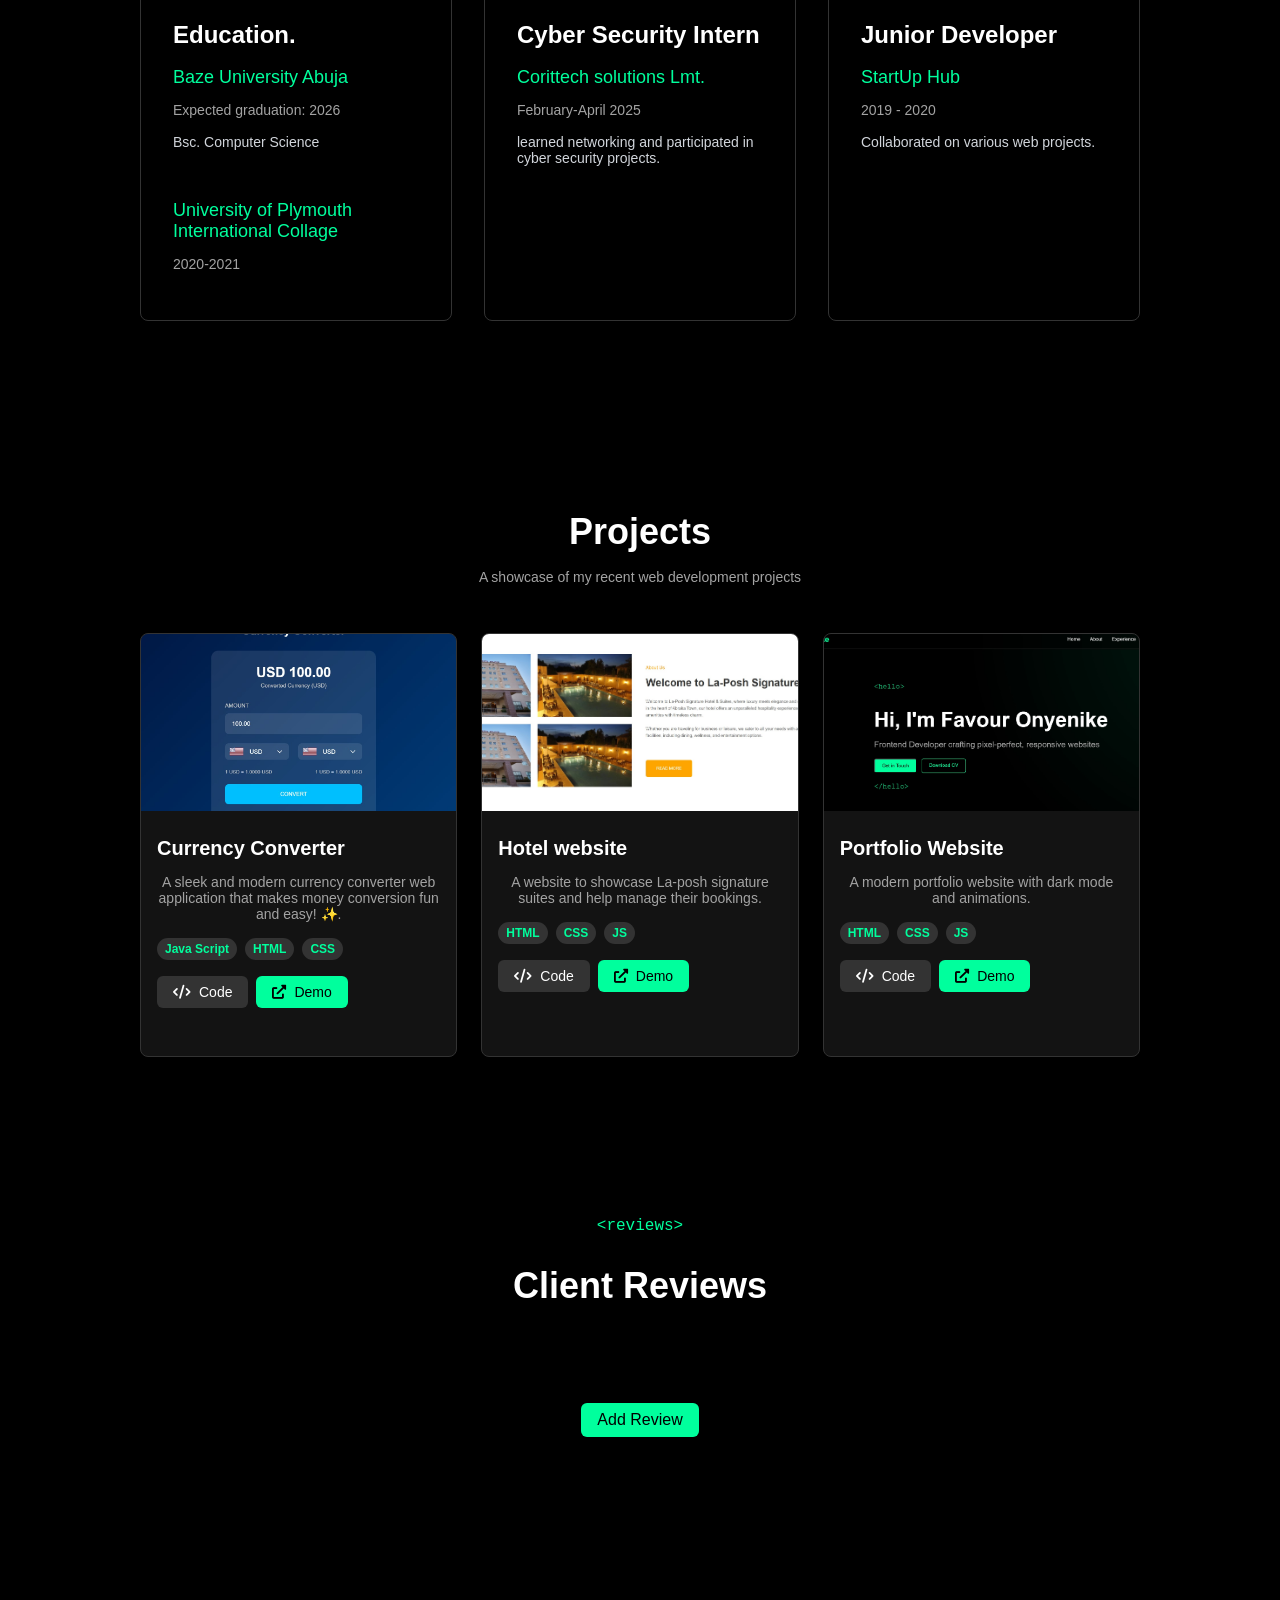
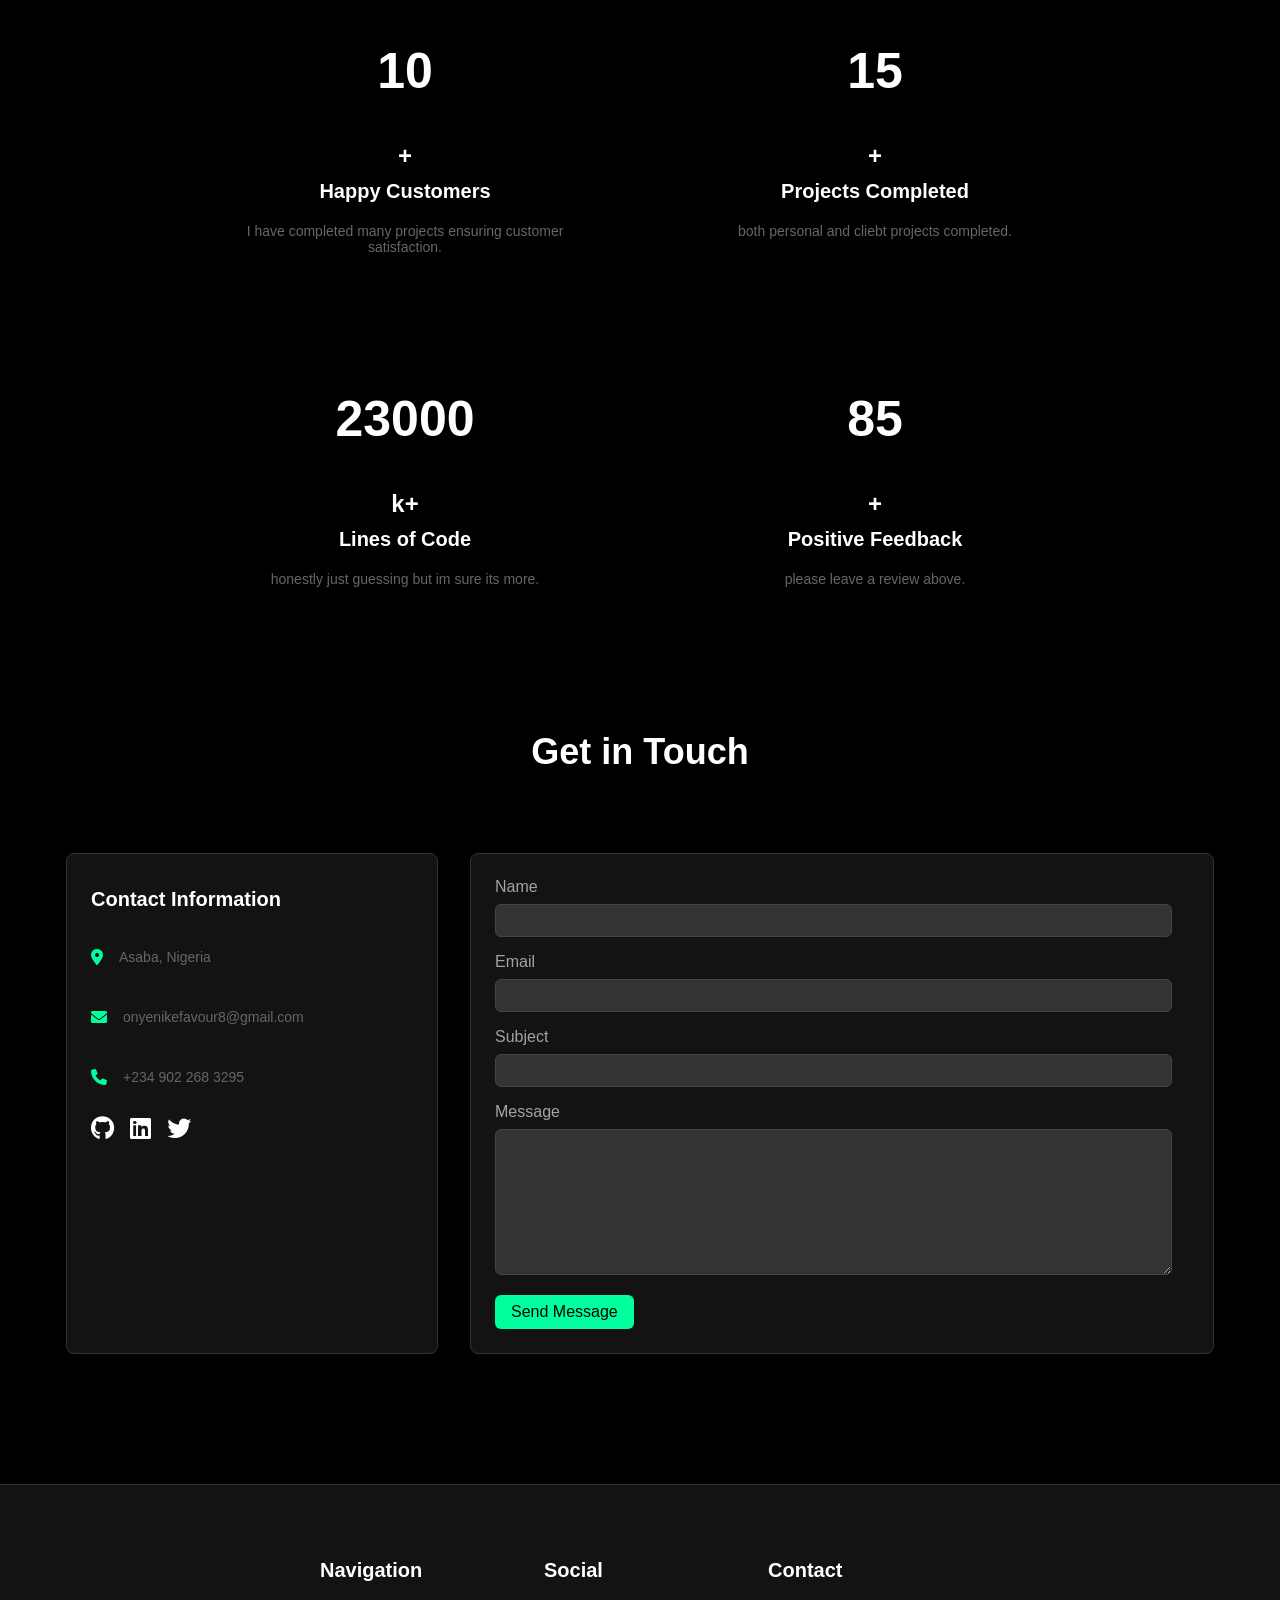
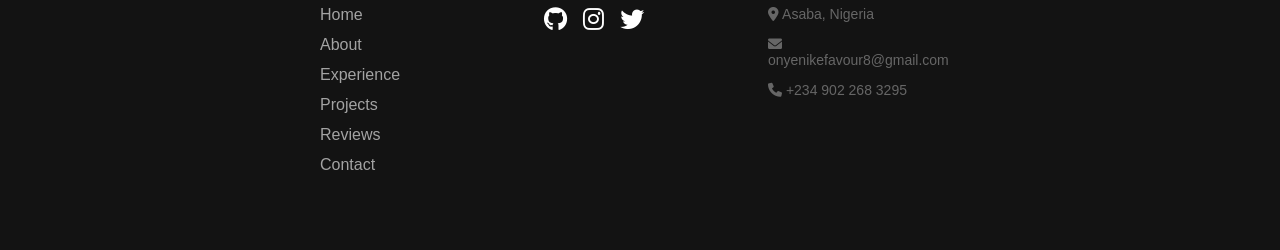
==== commit 8d05786b: "Update index.html" ====
--- a/index.html
+++ b/index.html
@@ -93,7 +93,7 @@
       <div class="about-content">
         <!-- Image -->
         <div class="about-image">
-          <img src="img/me.jpg" alt="Favour Onyenike">
+          <img src="img/me2.jpg" alt="Favour Onyenike">
         </div>
         <!-- Text -->
         <div class="about-text">
@@ -195,7 +195,7 @@
             </div>
             <div class="buttons">
               <a href="https://github.com/Favour-Onyenike/Hotel-Website" class="btn-code"><i class="fas fa-code"></i> Code</a>
-              <a href="https://github.com/Favour-Onyenike/Hotel-Website" class="btn-demo"><i class="fas fa-external-link-alt"></i> Demo</a>
+              <a href="https://favour-onyenike.github.io/Hotel-Website/" class="btn-demo"><i class="fas fa-external-link-alt"></i> Demo</a>
             </div>
           </div>
         </div>
@@ -397,4 +397,4 @@
 
   <script src="script.js"></script>
 </body>
-</html>+</html>
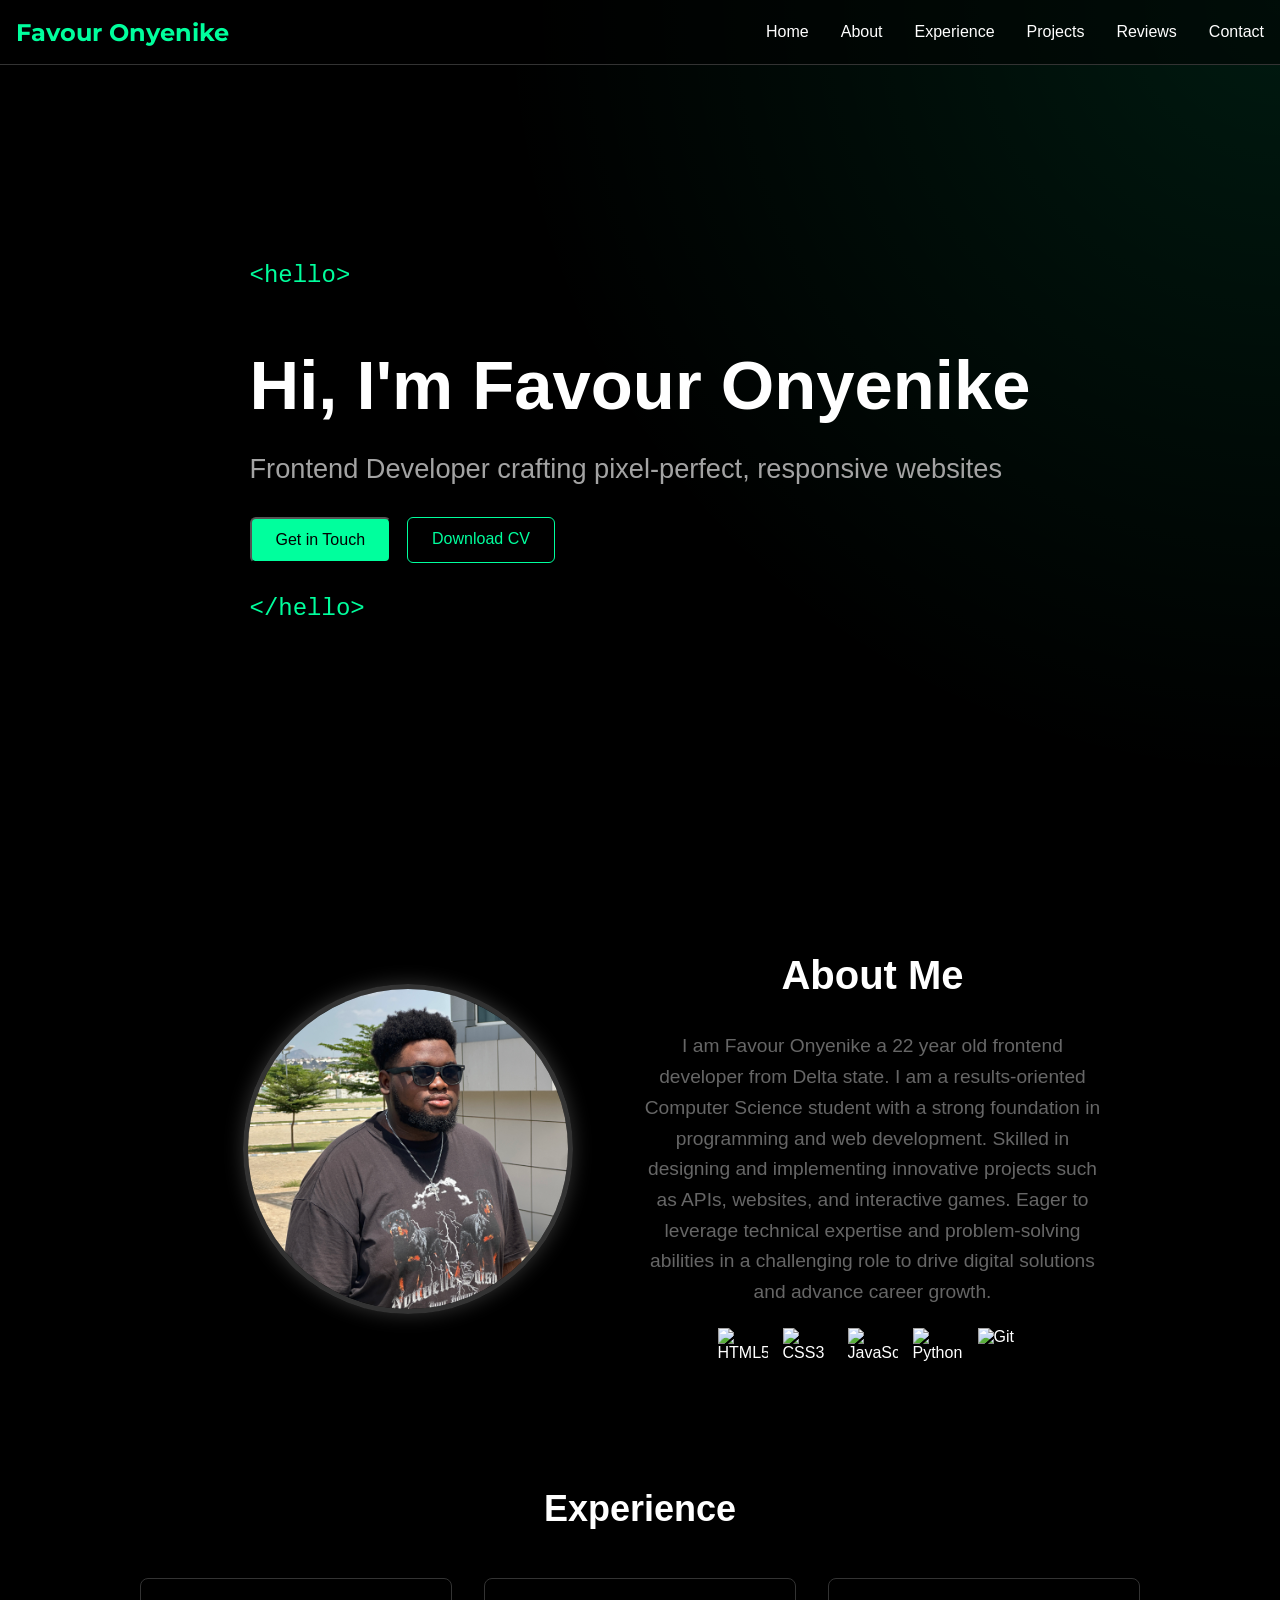
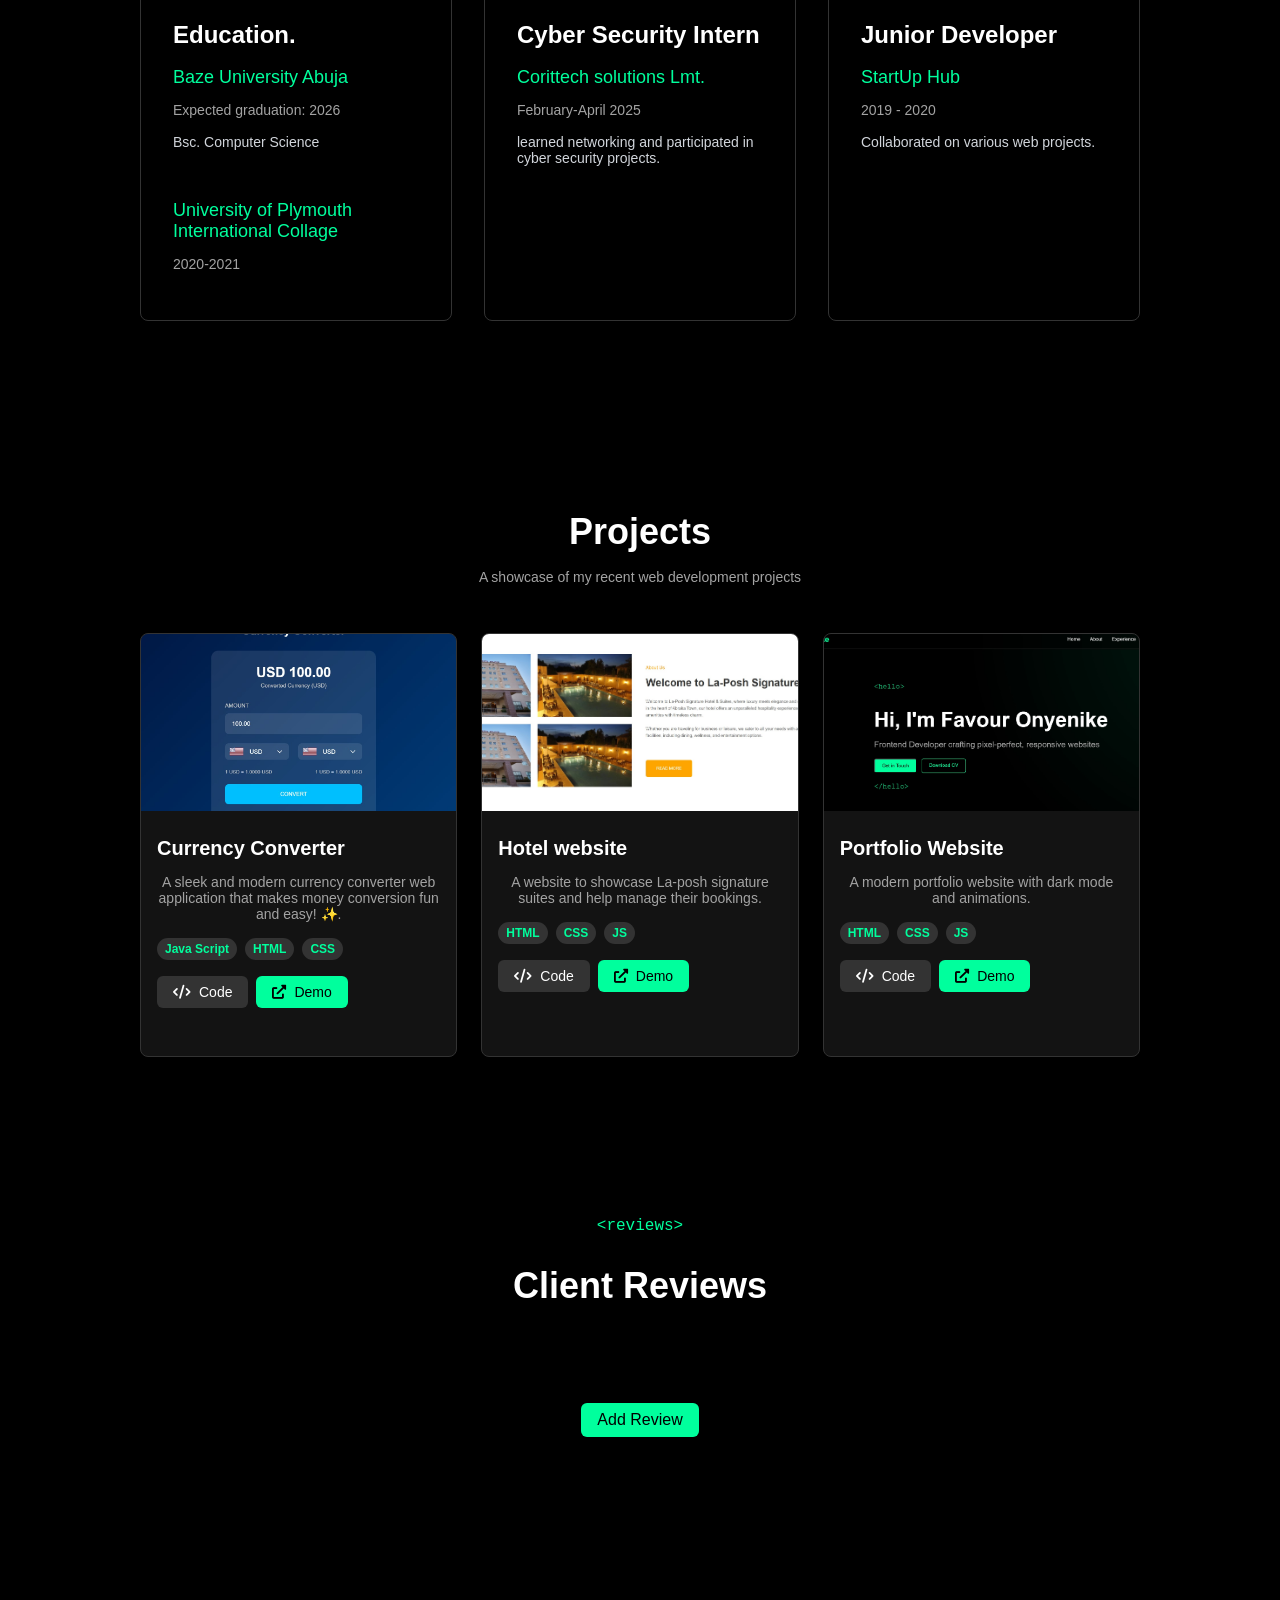
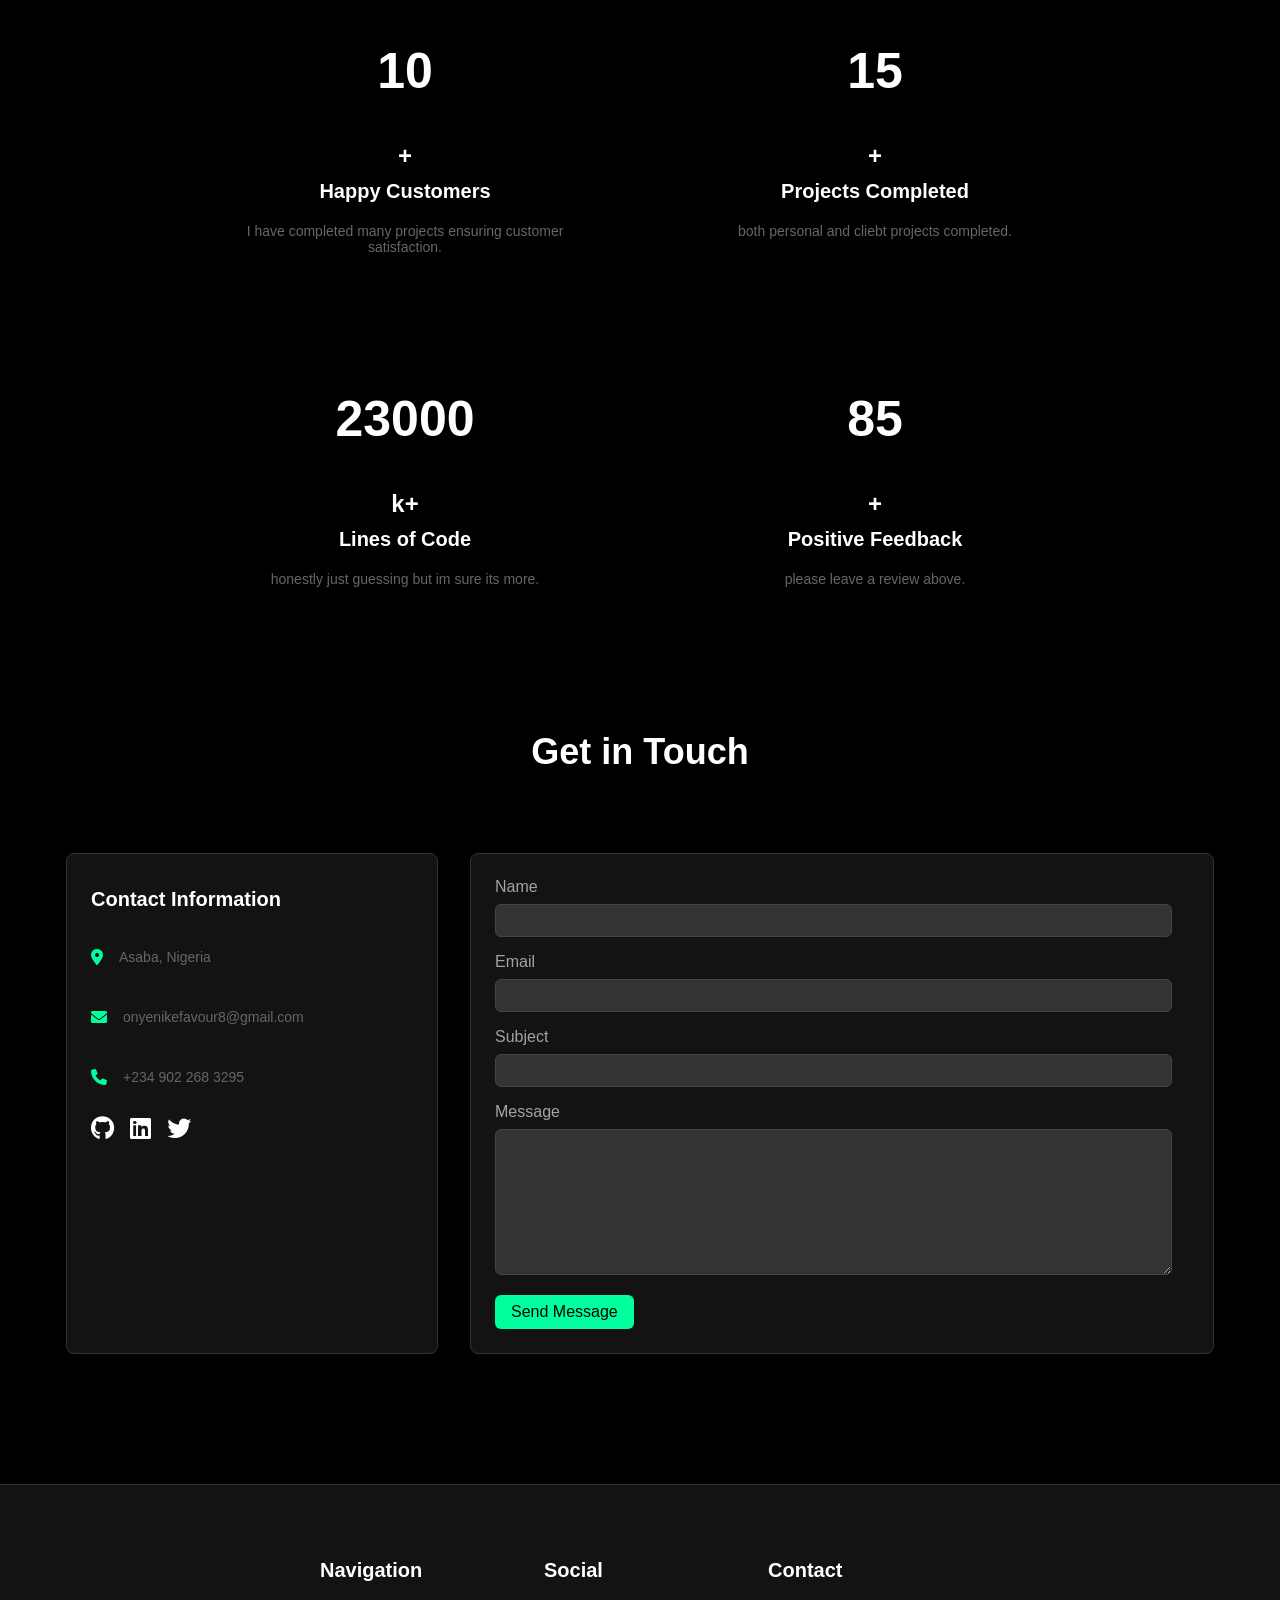
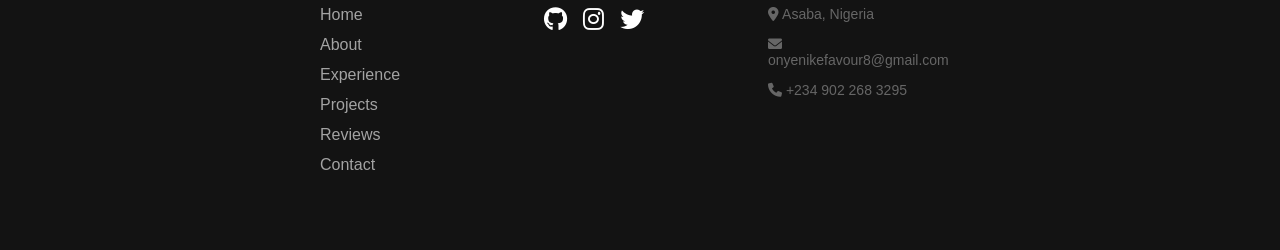
==== commit d16d2dd1: "lol" ====
--- a/index.html
+++ b/index.html
@@ -93,7 +93,7 @@
       <div class="about-content">
         <!-- Image -->
         <div class="about-image">
-          <img src="img/me2.jpg" alt="Favour Onyenike">
+          <img src="img\me.jpeg" alt="Favour Onyenike">
         </div>
         <!-- Text -->
         <div class="about-text">
--- a/styles.css
+++ b/styles.css
@@ -71,7 +71,7 @@
   right: 0;
   z-index: 50;
   background-color: rgba(0, 0, 0, 0.5);
-  backdrop-filter: blur(12px);
+  
   border-bottom: 1px solid #333;
 }
 
@@ -291,9 +291,11 @@
 /* Skills Icons */
 .skills {
   display: flex;
+  justify-content: center; /* Center the icons horizontally */
   gap: 15px;
   margin-top: 20px;
 }
+
 
 .skills img {
   width: 50px;
@@ -313,13 +315,15 @@
 }
 
 .about-image img {
-  width: 300px;
-  height: 300px;
+  width: 320px;
+  height: 320px;
   object-fit: cover;
+  object-position: top; /* Ensure the top (your head) stays visible */
   border-radius: 50%;
   border: 5px solid #333;
   box-shadow: 0 0 20px rgba(255, 255, 255, 0.2);
 }
+
 /* Experience Section */
 .experience {
   padding: 5rem 0;
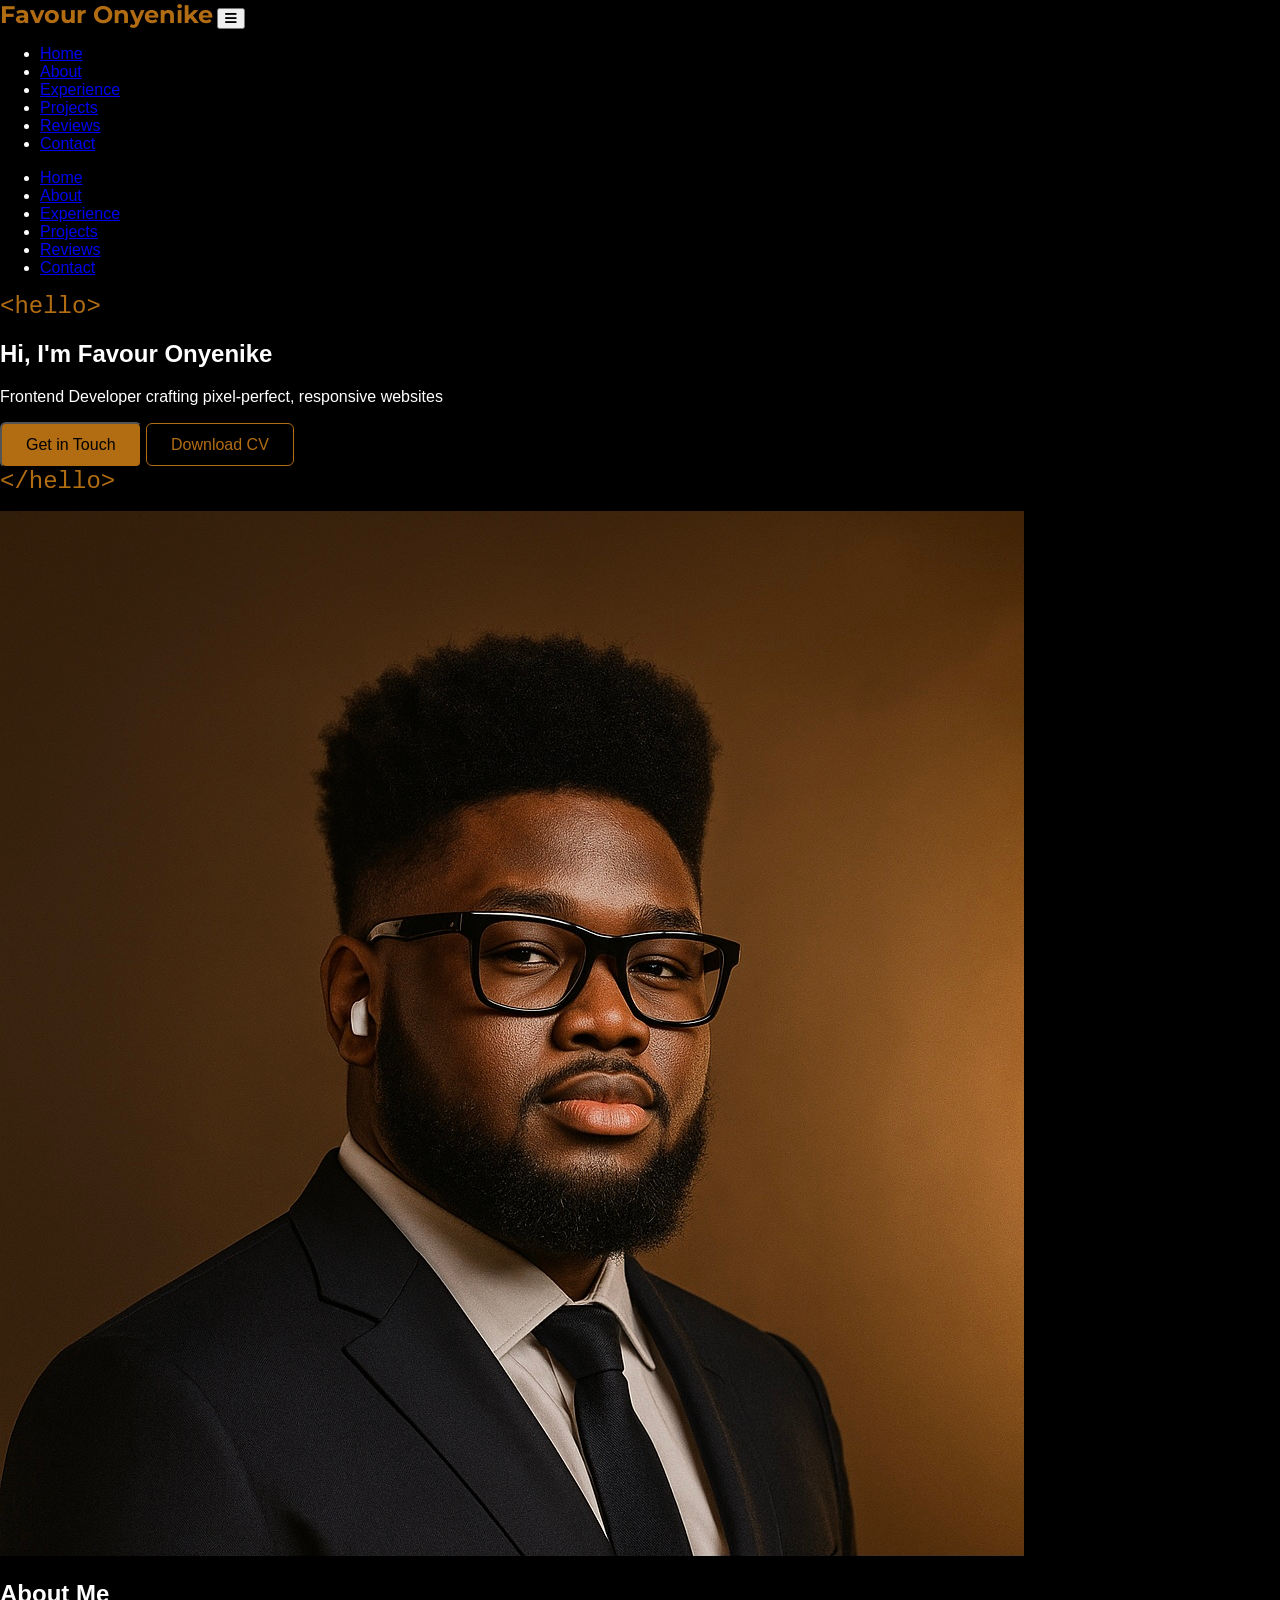
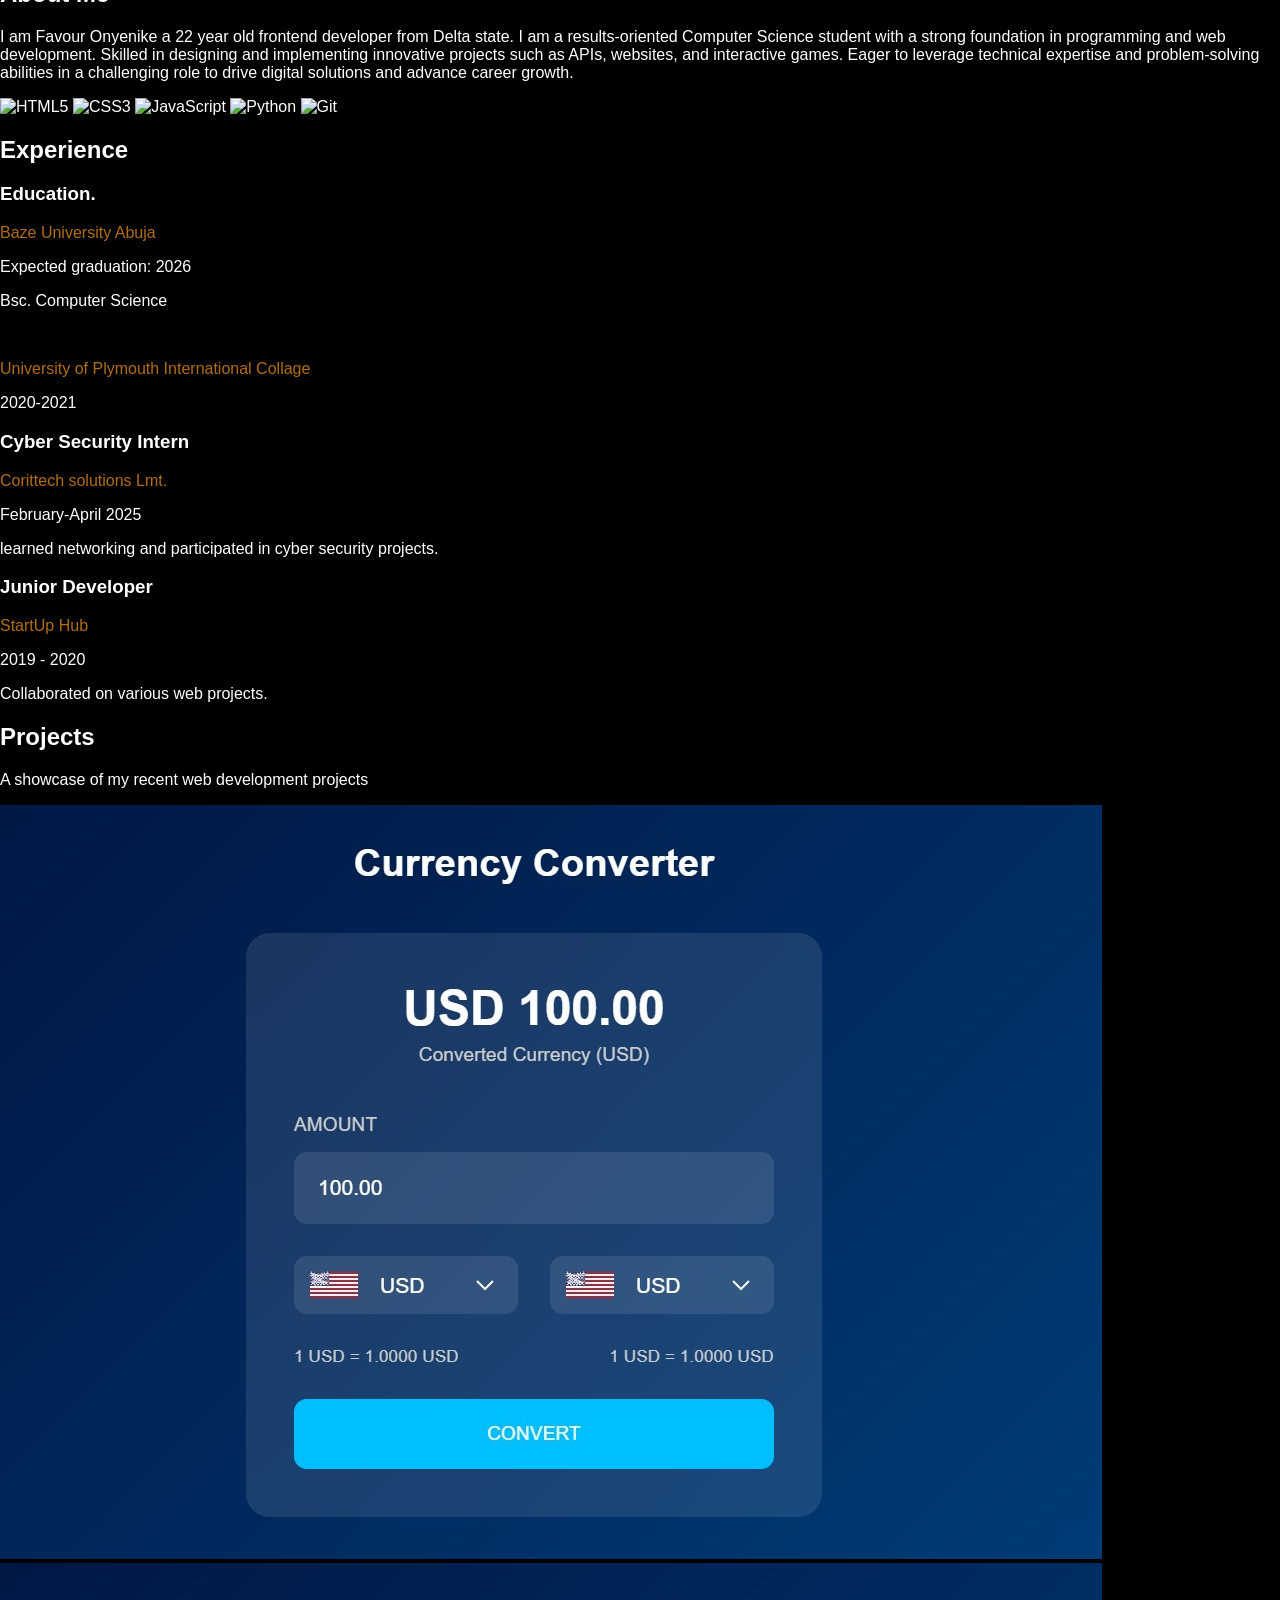
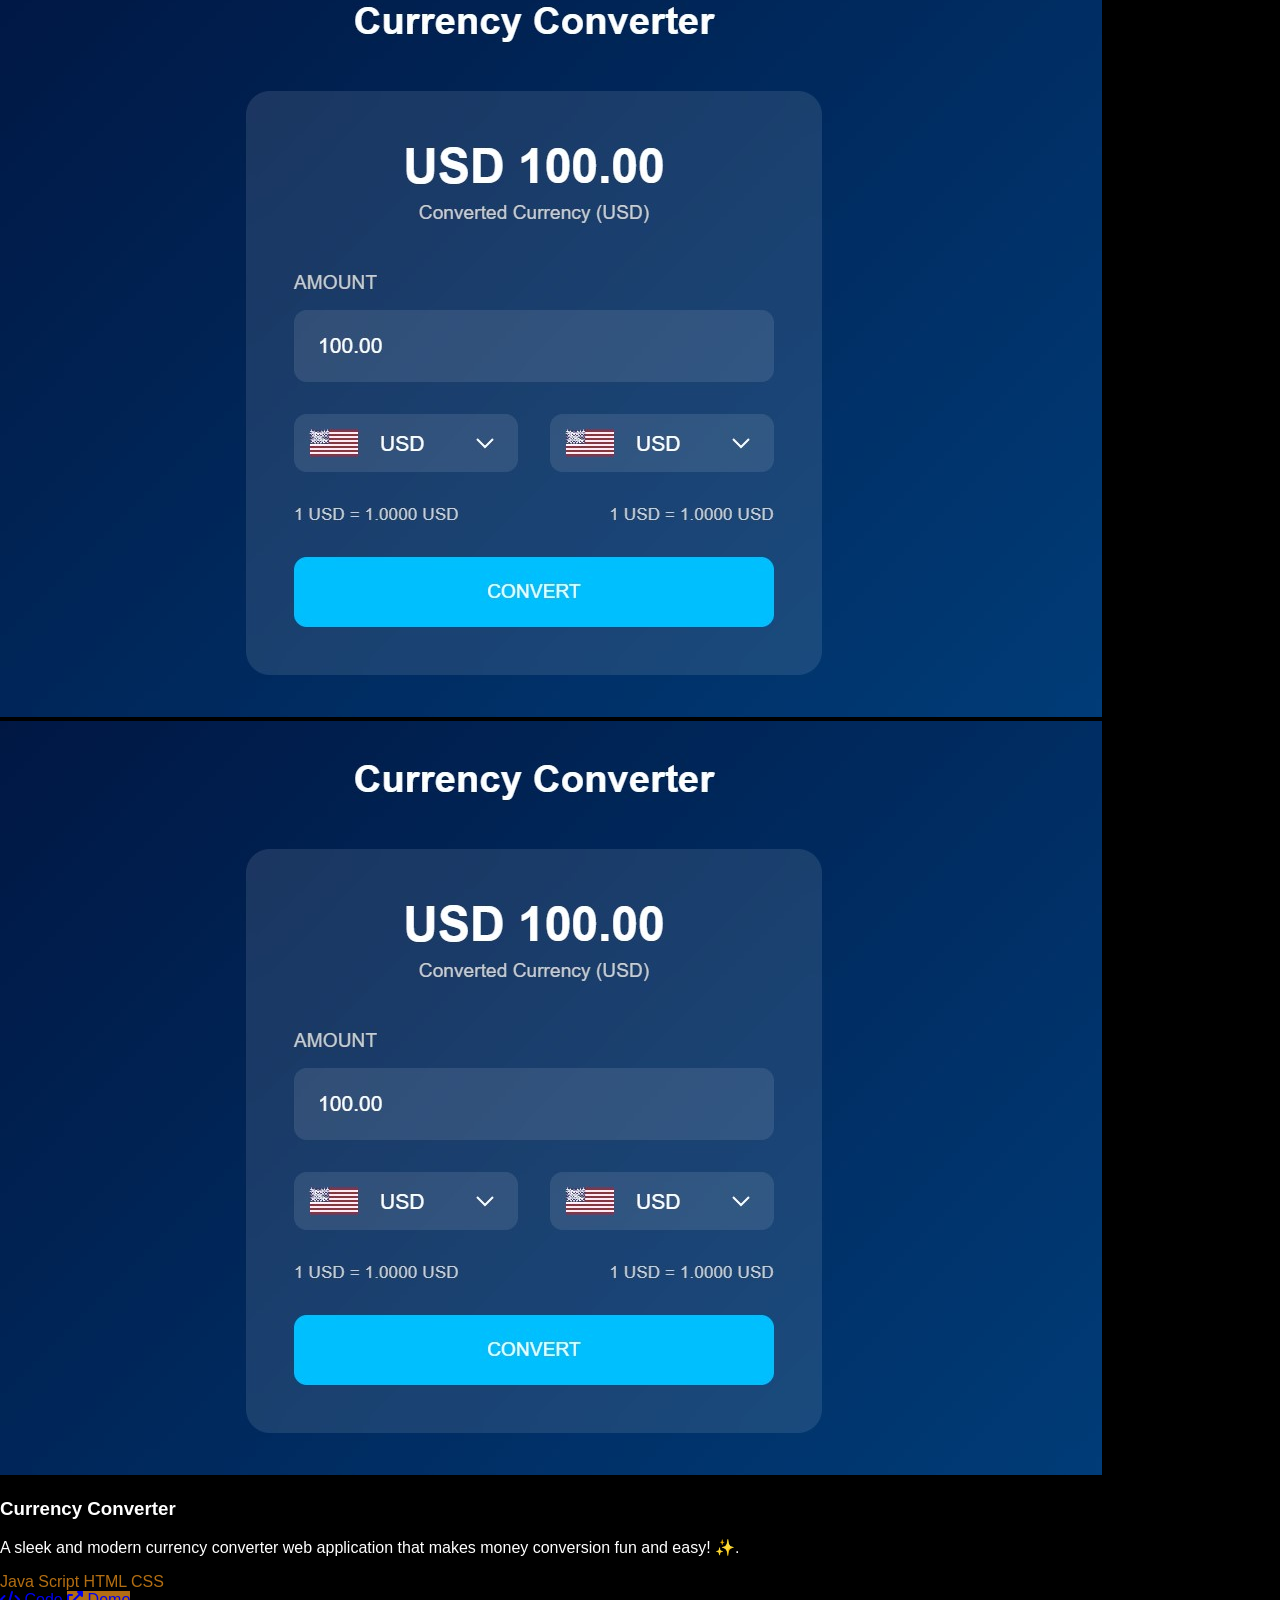
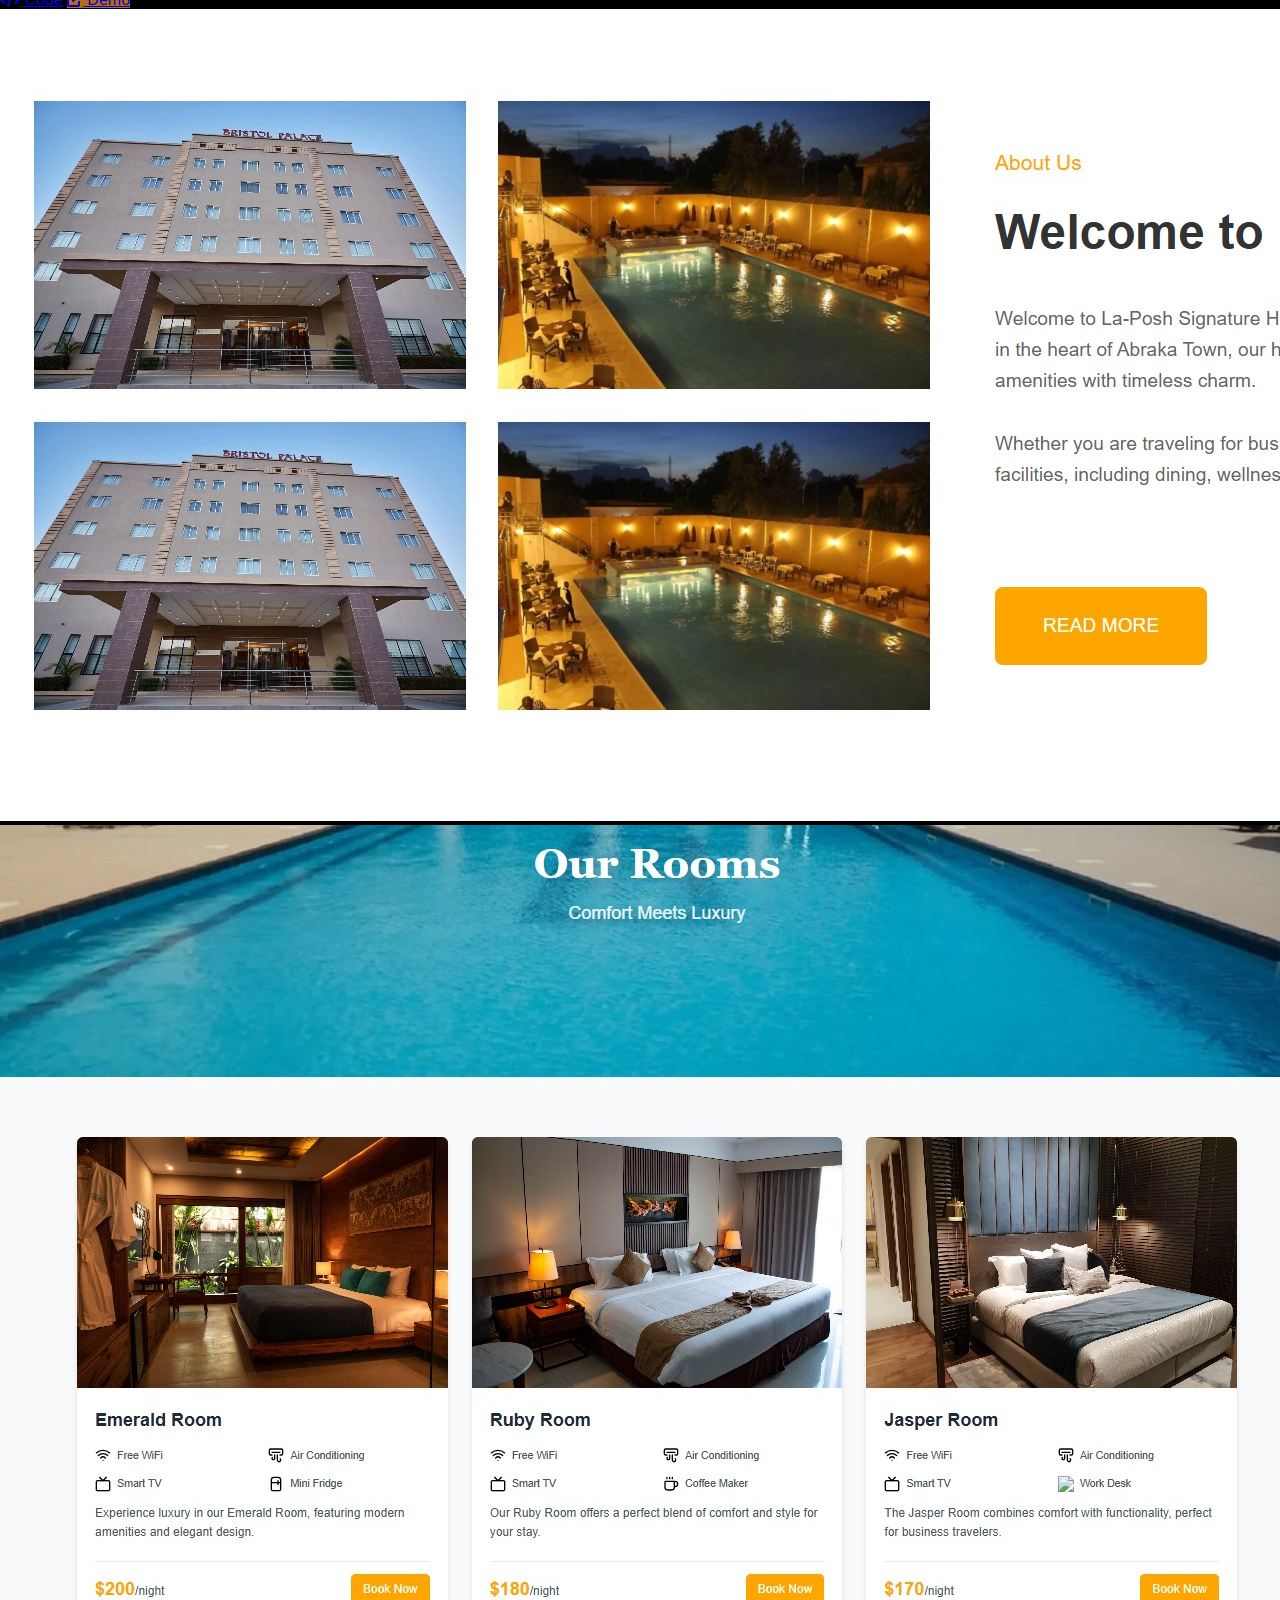
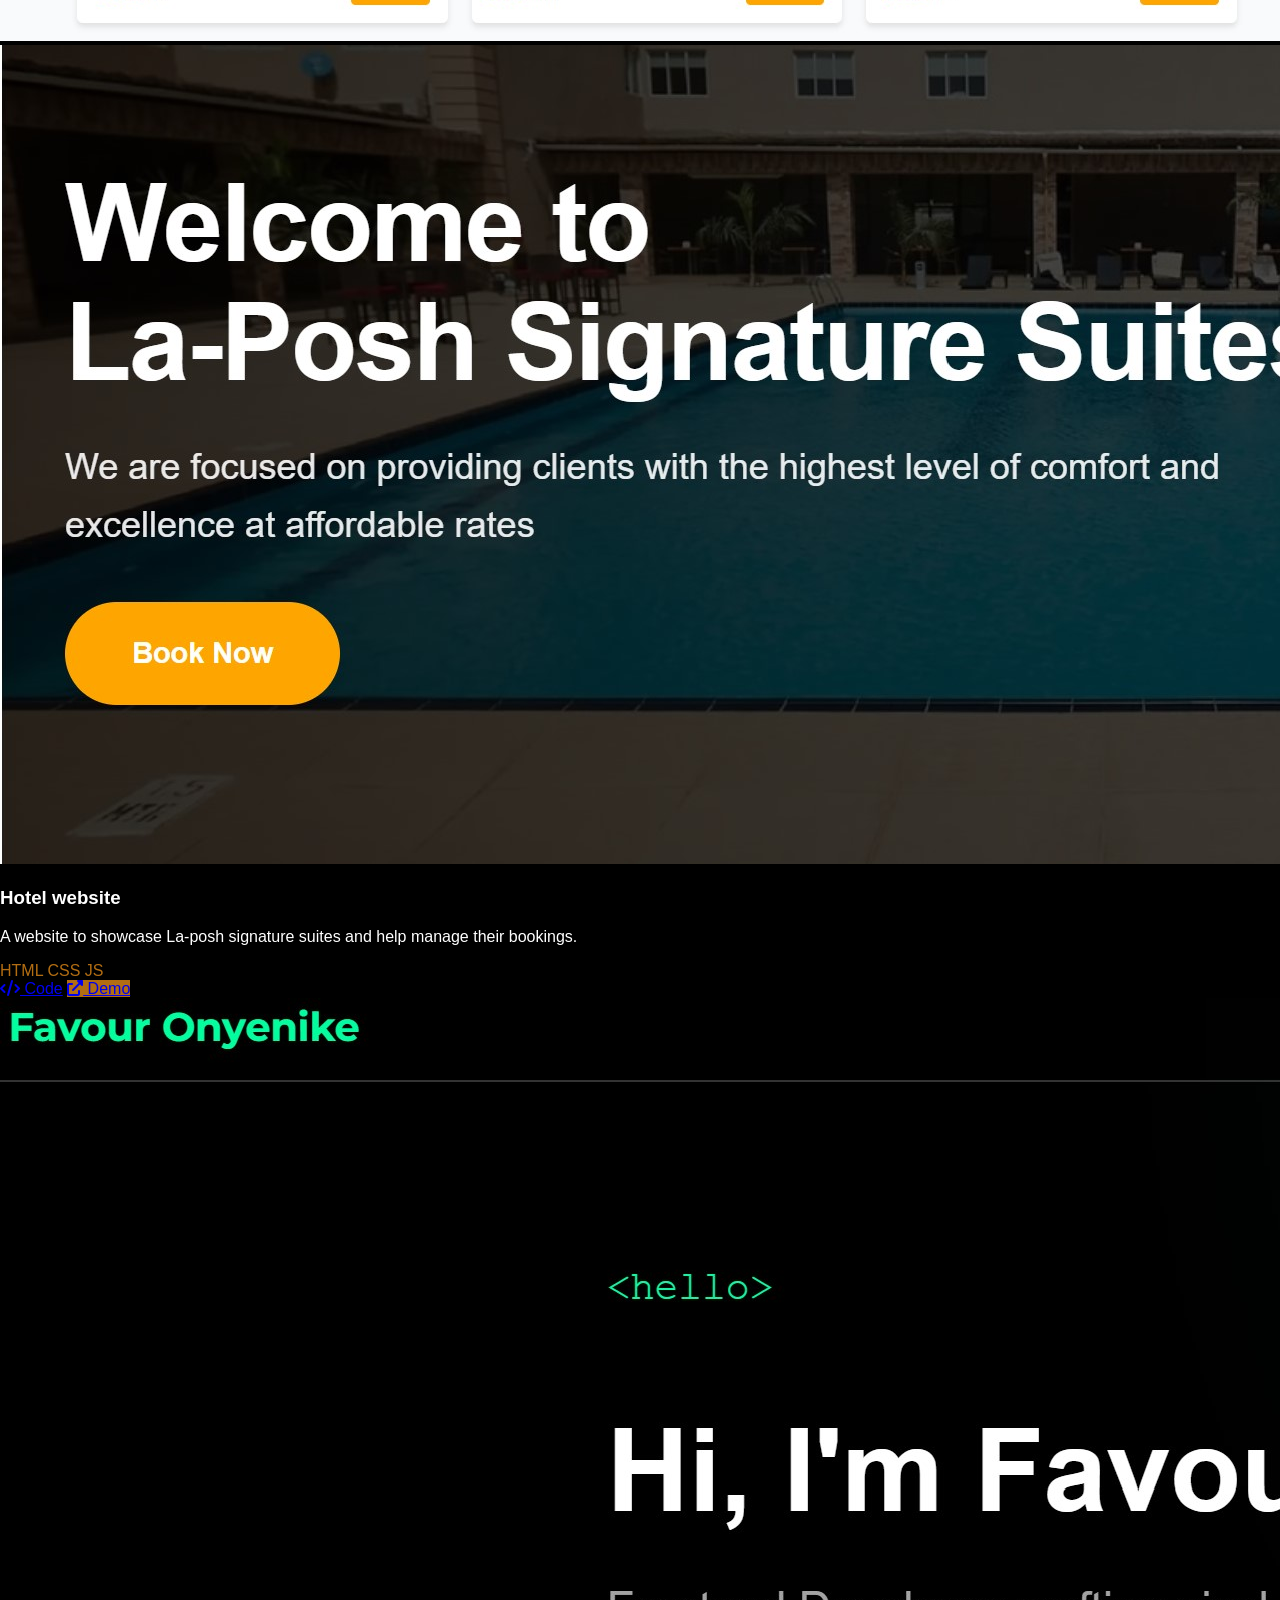
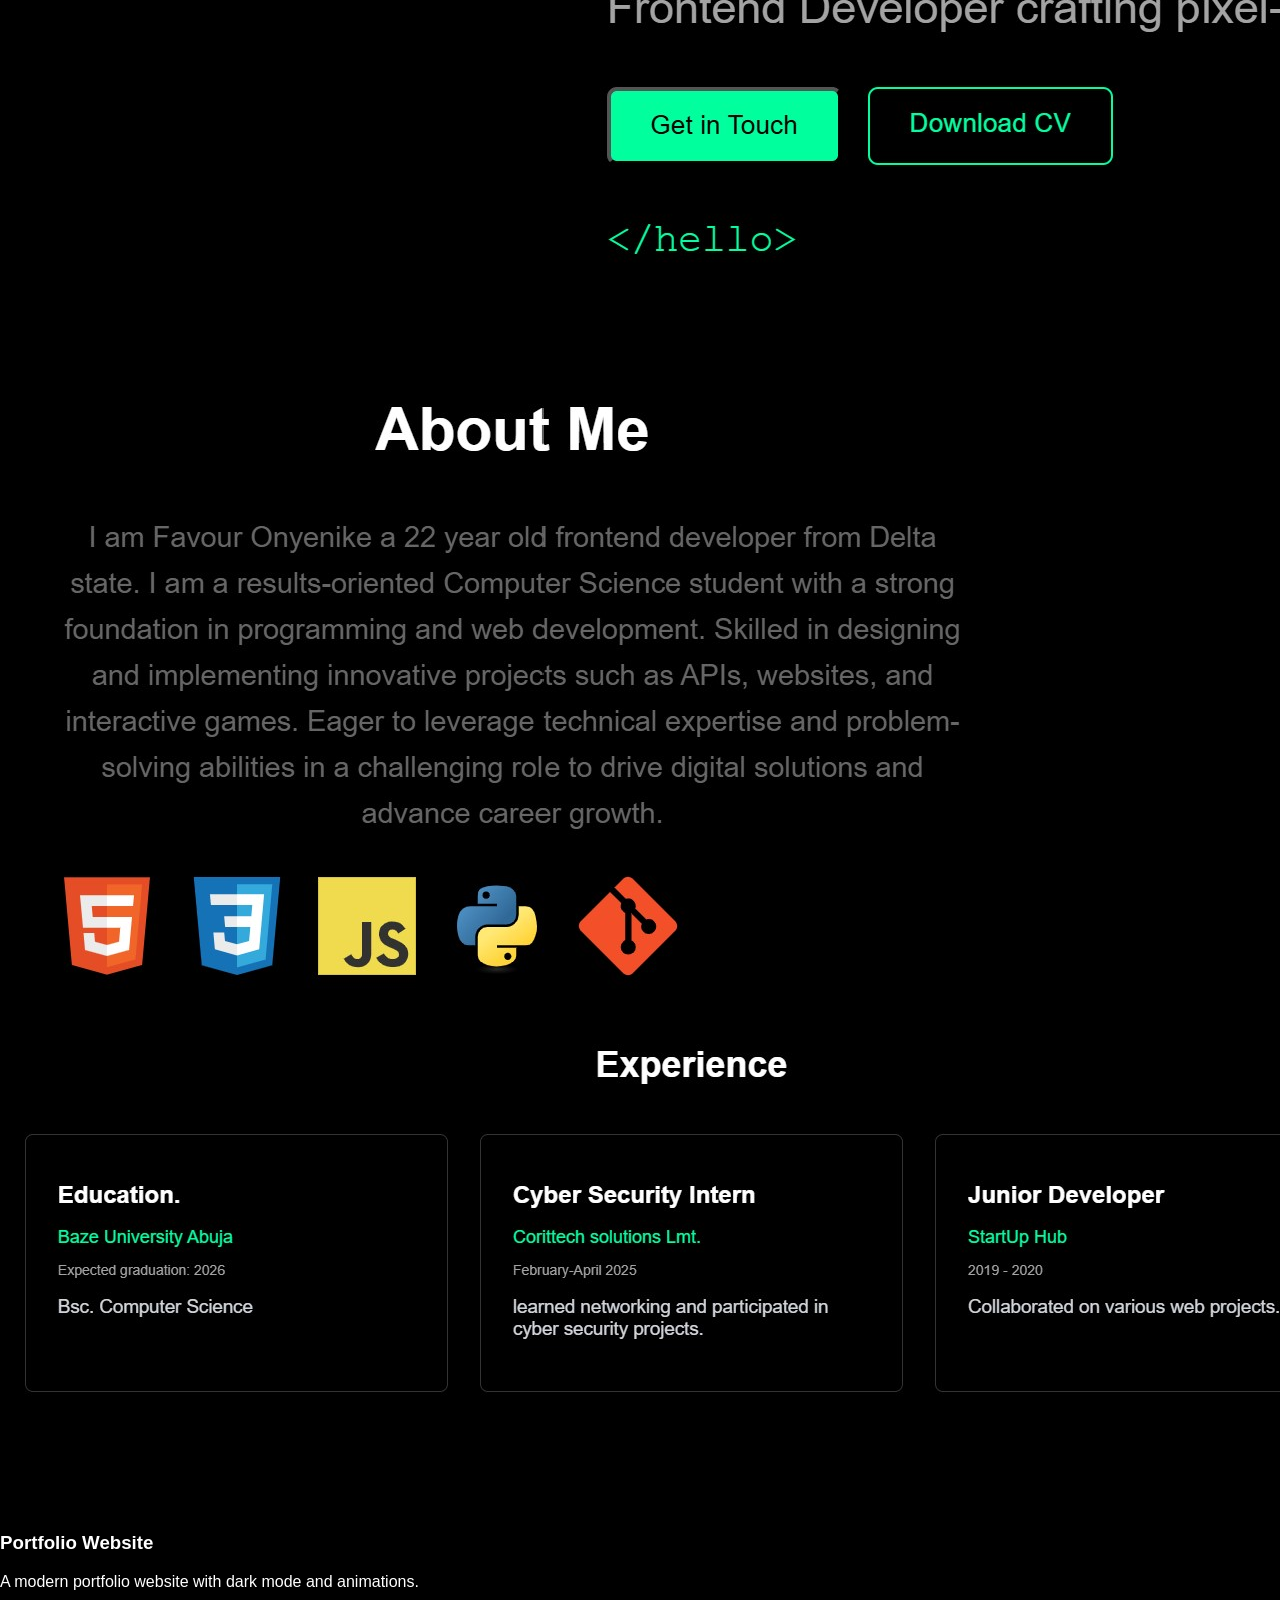
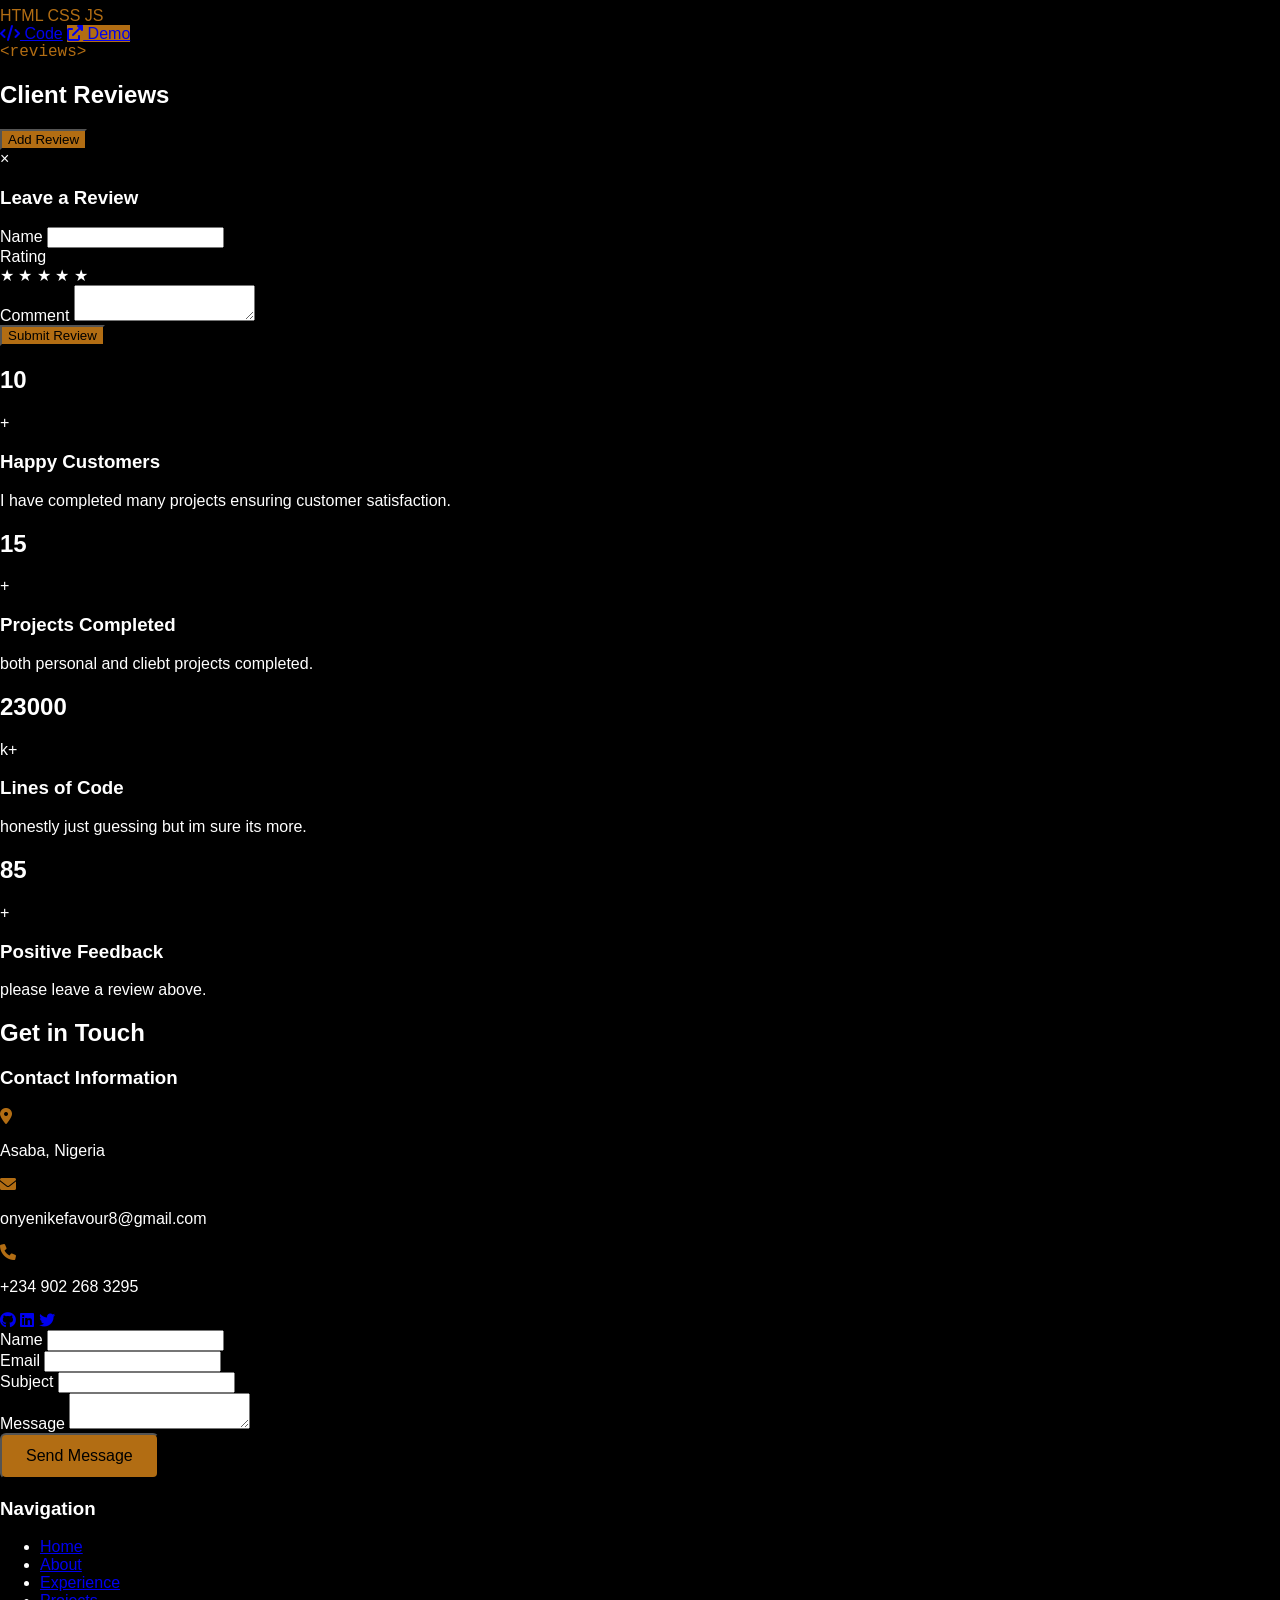
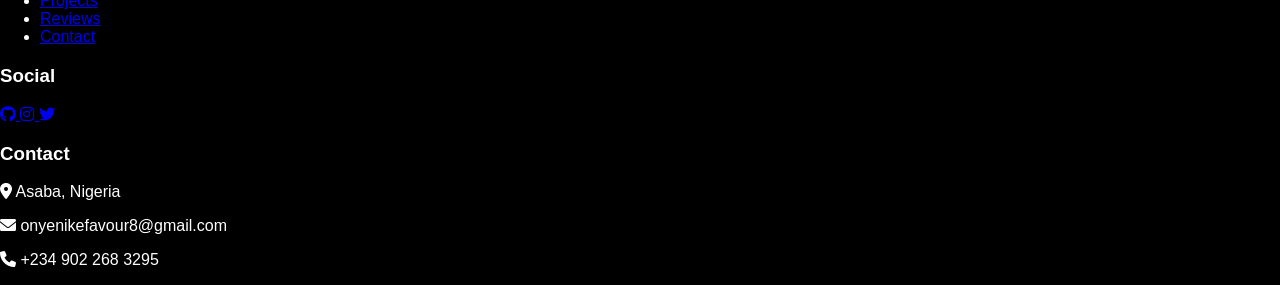
==== commit caecb27e: "yep" ====
--- a/index.html
+++ b/index.html
@@ -93,7 +93,7 @@
       <div class="about-content">
         <!-- Image -->
         <div class="about-image">
-          <img src="img\me.jpeg" alt="Favour Onyenike">
+          <img src="img/me.jpg" alt="Favour Onyenike">
         </div>
         <!-- Text -->
         <div class="about-text">
--- a/styles.css
+++ b/styles.css
@@ -6,6 +6,7 @@
   margin: 0;
   padding: 0;
 }
+
 /* Loader Styles */
 .loader {
   position: fixed;
@@ -13,16 +14,16 @@
   left: 0;
   width: 100%;
   height: 100%;
-  background-color: #ffffff; /* Solid white background */
+  background-color: #ffffff;
   display: flex;
   justify-content: center;
   align-items: center;
-  z-index: 1000; /* Ensure it's on top of everything */
+  z-index: 1000;
 }
 
 .loader-spinner {
   border: 8px solid #f3f3f3;
-  border-top: 8px solid #28a745;
+  border-top: 8px solid rgb(178, 109, 19);
   border-radius: 50%;
   width: 60px;
   height: 60px;
@@ -30,1141 +31,177 @@
 }
 
 @keyframes spin {
-  0% {
-    transform: rotate(0deg);
-  }
-  100% {
-    transform: rotate(360deg);
-  }
-}
-/* Center all section headings */
-.about h2,
-.experience h2,
-.projects h2,
-.reviews h2,
-.contact h2 {
-  text-align: center;
-}
-html {
-  scroll-behavior: smooth;
-}
-
-
-
-/* Center the description below the headings */
-.projects p {
-  text-align: center;
-}
-
-.container {
-  max-width: 1280px;
-  margin: 0 auto;
-  padding: 0 1rem;
+  0% { transform: rotate(0deg); }
+  100% { transform: rotate(360deg); }
 }
 
 /* Navigation */
-/* Navigation */
-.nav {
-  position: fixed;
-  top: 0;
-  left: 0;
-  right: 0;
-  z-index: 50;
-  background-color: rgba(0, 0, 0, 0.5);
-  
-  border-bottom: 1px solid #333;
-}
-
-.nav .container {
-  max-width: 1280px;
-  margin: 0 auto;
-  padding: 0 1rem;
-  display: flex;
-  justify-content: space-between;
-  align-items: center;
-  height: 4rem;
-}
-
-/* Logo */
-/* Logo with Display Font */
 .nav .logo {
   font-size: 1.5rem;
   font-weight: bold;
-  font-family: 'Montserrat', sans-serif; /* Use Montserrat font */
-  color: #00ff9d; /* Green color */
-  text-decoration: none;
-  transition: color 0.2s; /* Smooth transition for hover effect */
-}
-
-/* Optional: Add a hover effect */
-.nav .logo:hover {
-  color: #00cc7d; /* Slightly darker green on hover */
-}
-
-/* Desktop Menu */
-.nav .desktop-menu {
-  display: flex;
-  gap: 2rem;
-  list-style: none;
-  margin: 0;
-  padding: 0;
-}
-
-.nav .desktop-menu a {
-  color: white;
+  font-family: 'Montserrat', sans-serif;
+  color: rgb(178, 109, 19);
   text-decoration: none;
   transition: color 0.2s;
 }
 
-.nav .desktop-menu a:hover {
-  color: #00ff9d;
-}
-
-/* Mobile Menu Button */
-.nav .mobile-menu-button {
-  display: none;
-  background: none;
-  border: none;
-  color: white;
+.nav .logo:hover {
+  color: rgb(200, 130, 40);
+}
+
+/* Hero Section */
+.hero .tag {
+  color: rgb(178, 109, 19);
+  font-family: 'Courier New', monospace;
   font-size: 1.5rem;
-  cursor: pointer;
-}
-
-/* Mobile Menu */
-.nav .mobile-menu {
-  display: none;
-  position: absolute;
-  top: 4rem;
-  left: 0;
-  right: 0;
-  background-color: rgba(0, 0, 0, 0.95);
-  border-bottom: 1px solid #333;
-}
-
-.nav .mobile-menu ul {
-  list-style: none;
-  margin: 0;
-  padding: 1rem 0;
-}
-
-.nav .mobile-menu a {
-  display: block;
-  padding: 0.5rem 1rem;
-  color: white;
-  text-decoration: none;
+  margin-bottom: 1rem;
+}
+
+.btn-primary {
+  background-color: rgb(178, 109, 19);
+  color: black;
+  padding: 0.75rem 1.5rem;
+  border-radius: 0.375rem;
+  font-size: 1rem;
+  transition: background-color 0.2s;
+}
+
+.btn-primary:hover {
+  background-color: rgb(158, 89, 9);
+}
+
+.btn-outline {
+  border: 1px solid rgb(178, 109, 19);
+  color: rgb(178, 109, 19);
+  background: transparent;
+  padding: 0.75rem 1.5rem;
+  border-radius: 0.375rem;
+  font-size: 1rem;
   transition: background-color 0.2s, color 0.2s;
 }
 
-.nav .mobile-menu a:hover {
-  background-color: #333;
-  color: #00ff9d;
+.btn-outline:hover {
+  background-color: rgb(178, 109, 19);
+  color: black;
+}
+
+/* About Section */
+.skills img:hover {
+  border-color: rgb(178, 109, 19);
+}
+
+/* Experience Section */
+.experience .tag {
+  color: rgb(178, 109, 19);
+  font-family: 'Courier New', monospace;
+}
+
+.card .company {
+  color: rgb(178, 109, 19);
+}
+
+/* Projects Section */
+.projects .tag {
+  color: rgb(178, 109, 19);
+  font-family: 'Courier New', monospace;
+}
+
+.project-card:hover {
+  border-color: rgb(178, 109, 19);
+}
+
+.technologies span {
+  color: rgb(178, 109, 19);
+}
+
+.project-card .buttons .btn-demo {
+  background-color: rgb(178, 109, 19);
+}
+
+.project-card .buttons .btn-demo:hover {
+  background-color: rgb(158, 89, 9);
+}
+
+/* Reviews Section */
+.reviews .tag {
+  color: rgb(178, 109, 19);
+  font-family: 'Courier New', monospace;
+}
+
+.add-review-button {
+  background-color: rgb(178, 109, 19);
+}
+
+.add-review-button:hover {
+  background-color: rgb(158, 89, 9);
+}
+
+.review-card .rating {
+  color: rgb(178, 109, 19);
+}
+
+.review-form button {
+  background-color: rgb(178, 109, 19);
+}
+
+.review-form button:hover {
+  background-color: rgb(158, 89, 9);
+}
+
+/* Contact Section */
+.contact .tag {
+  color: rgb(178, 109, 19);
+  font-family: 'Courier New', monospace;
+}
+
+.contact-card .info i {
+  color: rgb(178, 109, 19);
+}
+
+.contact-card .socials a:hover {
+  color: rgb(178, 109, 19);
+}
+
+.contact-form button {
+  background-color: rgb(178, 109, 19);
+}
+
+.contact-form button:hover {
+  background-color: rgb(158, 89, 9);
+}
+
+/* Footer */
+.footer ul li a:hover {
+  color: rgb(178, 109, 19);
+}
+
+.footer .socials a:hover {
+  color: rgb(178, 109, 19);
 }
 
 /* Responsive Design */
 @media (max-width: 768px) {
-  .nav .desktop-menu {
-    display: none;
-  }
-
-  .nav .mobile-menu-button {
-    display: block;
-  }
-
-  .nav .mobile-menu.open {
-    display: block;
-  }
-}
-
-/* Hero Section */
-/* Hero Section */
-.hero {
-  min-height: 100vh;
-  display: flex;
-  align-items: center;
-  position: relative;
-  overflow: hidden;
-  text-align: left; /* Ensure text is left-aligned */
-}
-
-.hero::before {
-  content: '';
-  position: absolute;
-  inset: 0;
-  background: radial-gradient(circle at top right, rgba(0, 255, 157, 0.1), transparent 50%);
-}
-
-.hero-content {
-  position: relative;
-  z-index: 10;
-  max-width: 800px; /* Limit content width for better readability */
-  padding: 0 1rem; /* Add padding for smaller screens */
-}
-
-.hero .tag {
-  color: #00ff9d;
-  font-family: 'Courier New', monospace;
-  font-size: 1.5rem; /* Increase tag size */
-  margin-bottom: 1rem;
-}
-
-.hero h1 {
-  font-size: 4.3rem; /* Increase heading size */
-  font-weight: bold;
-  margin-bottom: 1.5rem;
-}
-
-.hero p {
-  font-size: 1.7rem; /* Increase paragraph size */
-  color: #a3a3a3;
-  margin-bottom: 2rem;
-}
-
-.buttons {
-  display: flex;
-  gap: 1rem;
-  margin-bottom: 2rem;
-}
-
-.btn-primary {
-  background-color: #00ff9d;
-  color: black;
-  padding: 0.75rem 1.5rem; /* Increase button padding */
-  border-radius: 0.375rem;
-  font-size: 1rem; /* Increase button font size */
-  transition: background-color 0.2s;
-}
-
-.btn-primary:hover {
-  background-color: #00cc7d;
-}
-
-.btn-outline {
-  border: 1px solid #00ff9d;
-  color: #00ff9d;
-  background: transparent;
-  padding: 0.75rem 1.5rem; /* Increase button padding */
-  border-radius: 0.375rem;
-  font-size: 1rem; /* Increase button font size */
-  transition: background-color 0.2s, color 0.2s;
-}
-
-.btn-outline:hover {
-  background-color: #00ff9d;
-  color: black;
-}
-
-
-
-/* About Section */
-.about {
-  text-align: left;
-  display: flex;
-  flex-direction: column;
-  align-items: flex-start;
-}
-
-h2 {
-  font-size: 2.5em;
-  font-weight: bold;
-}
-
-.about-content {
-  display: flex;
-  justify-content: space-between;
-  align-items: center;
-  flex-wrap: wrap;
-  margin-top: 20px;
-}
-
-.about-text {
-  flex: 1;
-  max-width: 600px;
-}
-
-.about-text p {
-  font-size: 1.2em;
-  line-height: 1.6;
-  text-align: center;
-}
-
-
-/* Skills Icons */
-.skills {
-  display: flex;
-  justify-content: center; /* Center the icons horizontally */
-  gap: 15px;
-  margin-top: 20px;
-}
-
-
-.skills img {
-  width: 50px;
-  height: 50px;
-  transition: transform 0.3s ease-in-out;
-}
-
-.skills img:hover {
-  transform: scale(1.1);
-}
-
-/* Profile Image */
-.about-image {
-  flex: 1;
-  display: flex;
-  justify-content: center;
-}
-
-.about-image img {
-  width: 320px;
-  height: 320px;
-  object-fit: cover;
-  object-position: top; /* Ensure the top (your head) stays visible */
-  border-radius: 50%;
-  border: 5px solid #333;
-  box-shadow: 0 0 20px rgba(255, 255, 255, 0.2);
-}
-
-/* Experience Section */
-.experience {
-  padding: 5rem 0;
-}
-
-.experience .tag {
-  color: #00ff9d;
-  font-family: 'Courier New', monospace;
-  margin-bottom: 1rem;
-}
-
-.experience h2 {
-  font-size: 2.25rem;
-  font-weight: bold;
-  margin-bottom: 3rem;
-}
-
-.experience-cards {
-  display: grid;
-  grid-template-columns: repeat(3, 1fr);
-  gap: 2rem;
-  max-width: 1000px;
-  margin: 0 auto;
-  padding: 0 1rem;
-}
-
-.card {
-  position: relative;
-  overflow: hidden;
-  border: 1px solid #333;
-  border-radius: 0.5rem;
-  padding: 2rem;
-  transition: transform 0.2s;
-}
-
-.card:hover {
-  transform: scale(1.02);
-}
-
-.card h3 {
-  font-size: 1.5rem;
-  font-weight: bold;
-  margin-bottom: 0.5rem;
-}
-
-.card .company {
-  color: #00ff9d;
-  font-size: 1.125rem;
-  margin-bottom: 0.5rem;
-}
-
-.card .date {
-  color: #a3a3a3;
-  font-size: 0.875rem;
-  margin-bottom: 1rem;
-}
-
-.card .description {
-  color: #d1d5db;
-}
-
-/* Add more styles for Projects, Reviews, Contact, and Footer sections */
-/* Projects Section */
-/* Projects Section */
-.projects {
-  padding: 5rem 0;
-  background-color: rgba(0, 0, 0, 0.5);
-}
-
-.projects .tag {
-  color: #00ff9d;
-  font-family: 'Courier New', monospace;
-  margin-bottom: 1rem;
-  text-align: center;
-}
-
-.projects h2 {
-  font-size: 2.25rem;
-  font-weight: bold;
-  margin-bottom: 1rem;
-  text-align: center;
-}
-
-.projects p {
-  color: #a3a3a3;
-  text-align: center;
-  margin-bottom: 3rem;
-}
-
-/* Project Cards */
-.project-cards {
-  display: grid;
-  grid-template-columns: repeat(3, 1fr); /* 3 columns */
-  gap: 1.5rem; /* Reduce the gap between cards */
-  max-width: 1000px;
-  margin: 0 auto;
-  padding: 0 1rem;
-}
-
-.project-card {
-  background-color: rgba(38, 38, 38, 0.5);
-  border: 1px solid #333;
-  border-radius: 0.5rem;
-  overflow: hidden;
-  transition: transform 0.2s, border-color 0.2s;
-}
-
-.project-card:hover {
-  transform: translateY(-0.5rem);
-  border-color: #00ff9d;
-}
-
-/* Image Carousel */
-.project-card .image-carousel {
-  position: relative;
-  aspect-ratio: 16/9;
-  background-color: #333;
-  overflow: hidden; /* Ensure images don't overflow */
-}
-
-.project-card .image-carousel img {
-  position: absolute;
-  top: 0;
-  left: 0;
-  width: 100%;
-  height: 100%;
-  object-fit: cover;
-  opacity: 0; /* Start with all images hidden */
-  transition: opacity 1s ease-in-out; /* Smooth fade transition */
-}
-
-.project-card .image-carousel img.active {
-  opacity: 1; /* Only the active image is visible */
-}
-
-.project-card .content {
-  padding: 1rem; /* Reduce padding inside the card */
-}
-
-.project-card h3 {
-  font-size: 1.25rem;
-  font-weight: bold;
-  margin-bottom: 0.75rem; /* Reduce margin */
-}
-
-.project-card p {
-  color: #a3a3a3;
-  margin-bottom: 1rem; /* Reduce margin */
-  font-size: 0.875rem; /* Reduce font size */
-}
-
-.technologies {
-  display: flex;
-  flex-wrap: wrap;
-  gap: 0.5rem;
-  margin-bottom: 1rem; /* Reduce margin */
-}
-
-.technologies span {
-  background-color: #333;
-  color: #00ff9d;
-  font-size: 0.75rem; /* Reduce font size */
-  padding: 0.25rem 0.5rem;
-  border-radius: 9999px;
-}
-
-.project-card .buttons {
-  display: flex;
-  gap: 0.5rem;
-}
-
-.project-card .buttons a {
-  display: flex;
-  align-items: center;
-  gap: 0.5rem;
-  padding: 0.5rem 1rem;
-  border-radius: 0.375rem;
-  font-size: 0.875rem; /* Reduce font size */
-  text-decoration: none;
-  transition: background-color 0.2s, color 0.2s;
-}
-
-.project-card .buttons .btn-code {
-  background-color: #333;
-  color: white;
-}
-
-.project-card .buttons .btn-code:hover {
-  background-color: #444;
-}
-
-.project-card .buttons .btn-demo {
-  background-color: #00ff9d;
-  color: black;
-}
-
-.project-card .buttons .btn-demo:hover {
-  background-color: #00cc7d;
-}
-
-/* Image Carousel */
-.project-card .image-carousel {
-  position: relative;
-  aspect-ratio: 16/9;
-  background-color: #333;
-  overflow: hidden; /* Ensure images don't overflow */
-}
-
-.project-card .image-carousel img {
-  position: absolute;
-  top: 0;
-  left: 0;
-  width: 100%;
-  height: 100%;
-  object-fit: cover;
-  opacity: 0; /* Start with all images hidden */
-  transition: opacity 1s ease-in-out; /* Smooth fade transition */
-}
-
-.project-card .image-carousel img.active {
-  opacity: 1; /* Only the active image is visible */
-}
-
-
-.project-card .content {
-  padding: 1rem; /* Reduce padding inside the card */
-}
-
-.project-card h3 {
-  font-size: 1.25rem;
-  font-weight: bold;
-  margin-bottom: 0.75rem; /* Reduce margin */
-}
-
-.project-card p {
-  color: #a3a3a3;
-  margin-bottom: 1rem; /* Reduce margin */
-  font-size: 0.875rem; /* Reduce font size */
-}
-
-.technologies {
-  display: flex;
-  flex-wrap: wrap;
-  gap: 0.5rem;
-  margin-bottom: 1rem; /* Reduce margin */
-}
-
-.technologies span {
-  background-color: #333;
-  color: #00ff9d;
-  font-size: 0.75rem; /* Reduce font size */
-  padding: 0.25rem 0.5rem;
-  border-radius: 9999px;
-}
-
-.project-card .buttons {
-  display: flex;
-  gap: 0.5rem;
-}
-
-.project-card .buttons a {
-  display: flex;
-  align-items: center;
-  gap: 0.5rem;
-  padding: 0.5rem 1rem;
-  border-radius: 0.375rem;
-  font-size: 0.875rem; /* Reduce font size */
-  text-decoration: none;
-  transition: background-color 0.2s, color 0.2s;
-}
-
-.project-card .buttons .btn-code {
-  background-color: #333;
-  color: white;
-}
-
-.project-card .buttons .btn-code:hover {
-  background-color: #444;
-}
-
-.project-card .buttons .btn-demo {
-  background-color: #00ff9d;
-  color: black;
-}
-
-.project-card .buttons .btn-demo:hover {
-  background-color: #00cc7d;
-}
-
-/* Responsive Design */
-@media (max-width: 768px) {
-  .project-cards {
-    grid-template-columns: 1fr; /* Single column on smaller screens */
-  }
-}
-/* Reviews Section */
-/* Reviews Section */
-.reviews {
-  padding: 5rem 0;
-  background-color: rgba(0, 0, 0, 0.5);
-}
-
-.reviews .tag {
-  color: #00ff9d;
-  font-family: 'Courier New', monospace;
-  margin-bottom: 1rem;
-  text-align: center;
-}
-
-.reviews h2 {
-  font-size: 2.25rem;
-  font-weight: bold;
-  margin-bottom: 1rem;
-  text-align: center;
-}
-
-/* Add Review Button */
-.add-review-button {
-  display: block;
-  margin: 5rem auto 4rem auto;
-  background-color: #00ff9d;
-  color: black;
-  padding: 0.5rem 1rem;
-  border-radius: 0.375rem;
-  border: none;
-  cursor: pointer;
-  transition: background-color 0.2s;
-  font-size: medium;
-}
-
-.add-review-button:hover {
-  background-color: #00cc7d;
-}
-
-/* Reviews Grid */
-.review-cards {
-  display: grid;
-  grid-template-columns: repeat(3, 1fr); /* 3 columns */
-  gap: 2rem;
-  max-width: 1200px;
-  margin: 0 auto;
-  padding: 0 1rem;
-}
-
-.review-card {
-  background-color: rgba(38, 38, 38, 0.5);
-  border: 1px solid #333;
-  border-radius: 0.5rem;
-  padding: 1.5rem;
-  transition: transform 0.2s;
-}
-
-.review-card:hover {
-  transform: translateY(-0.5rem);
-}
-
-.review-card .rating {
-  color: #00ff9d;
-  font-size: 1.25rem;
-  margin-bottom: 0.5rem;
-}
-
-.review-card p {
-  color: #d1d5db;
-  margin-bottom: 0.5rem;
-}
-
-.review-card .author {
-  color: #a3a3a3;
-  font-style: italic;
-}
-
-/* Review Form Popup */
-.review-popup {
-  display: none; /* Hidden by default */
-  position: fixed;
-  top: 0;
-  left: 0;
-  width: 100%;
-  height: 100%;
-  background-color: rgba(0, 0, 0, 0.8);
-  z-index: 1000;
-  justify-content: center;
-  align-items: center;
-}
-
-.review-popup.open {
-  display: flex; /* Show the popup */
-}
-
-.popup-content {
-  background-color: rgba(38, 38, 38, 0.95);
-  border: 1px solid #333;
-  border-radius: 0.5rem;
-  padding: 2rem;
-  width: 90%;
-  max-width: 500px;
-  position: relative;
-}
-
-.close-popup {
-  position: absolute;
-  top: 1rem;
-  right: 1rem;
-  font-size: 1.5rem;
-  color: #a3a3a3;
-  cursor: pointer;
-  transition: color 0.2s;
-}
-
-.close-popup:hover {
-  color: #00ff9d;
-}
-
-/* Review Form */
-.review-form {
-  display: flex;
-  flex-direction: column;
-  gap: 1rem;
-}
-
-.review-form .form-group {
-  display: flex;
-  flex-direction: column;
-  gap: 0.5rem;
-}
-
-.review-form label {
-  color: #a3a3a3;
-}
-
-.review-form input,
-.review-form textarea {
-  padding: 0.5rem;
-  background-color: #333;
-  border: 1px solid #444;
-  border-radius: 0.375rem;
-  color: white;
-}
-
-.review-form textarea {
-  height: 8rem;
-  resize: vertical;
-}
-
-.review-form button {
-  background-color: #00ff9d;
-  color: black;
-  padding: 0.5rem 1rem;
-  border-radius: 0.375rem;
-  border: none;
-  cursor: pointer;
-  transition: background-color 0.2s;
-}
-/* Star Rating System */
-.star-rating {
-  display: flex;
-  gap: 0.5rem;
-}
-
-.star-rating .star {
-  font-size: 1.5rem;
-  color: #ccc;
-  cursor: pointer;
-  transition: color 0.2s;
-}
-
-.star-rating .star.active,
-.star-rating .star:hover {
-  color: #ffcc00; /* Yellow color for active/hover stars */
-}
-
-.review-form button:hover {
-  background-color: #00cc7d;
-}
-
-/* Responsive Design */
-@media (max-width: 768px) {
+  .hero h1 {
+    font-size: 3.3rem;
+  }
+  
+  .hero p {
+    font-size: 1.5rem;
+  }
+  
+  .about-image img {
+    width: 230px;
+    height: 230px;
+  }
+  
+  .experience-cards,
+  .project-cards,
   .review-cards {
-    grid-template-columns: 1fr; /* Single column on smaller screens */
-  }
-}
-
-.contact {
-  padding: 5rem 0;
-}
-
-.contact .tag {
-  color: #00ff9d;
-  font-family: 'Courier New', monospace;
-  margin-bottom: 1rem;
-}
-
-.contact h2 {
-  font-size: 2.25rem;
-  font-weight: bold;
-  
-}
-
-.contact-cards {
-  display: grid;
-  grid-template-columns: 1fr; /* Single column by default */
-  gap: 2rem;
-  padding: 50px;
-  
-}
-
-@media (min-width: 768px) {
-  .contact-cards {
-    grid-template-columns: 1fr 2fr; /* Two columns on larger screens */
-  }
-}
-
-.contact-card {
-  background-color: rgba(38, 38, 38, 0.5);
-  border: 1px solid #333;
-  border-radius: 0.5rem;
-  padding: 1.5rem;
-}
-
-.contact-card h3 {
-  font-size: 1.25rem;
-  font-weight: bold;
-  margin-bottom: 1.5rem;
-}
-
-.contact-card .info {
-  display: flex;
-  align-items: center;
-  gap: 1rem;
-  margin-bottom: 1rem;
-}
-
-.contact-card .info i {
-  color: #00ff9d;
-}
-
-.contact-card .socials {
-  display: flex;
-  gap: 1rem;
-}
-
-.contact-card .socials a {
-  color: white;
-  font-size: 1.5rem;
-  transition: color 0.2s;
-}
-
-.contact-card .socials a:hover {
-  color: #00ff9d;
-}
-
-.contact-form {
-  background-color: rgba(38, 38, 38, 0.5);
-  border: 1px solid #333;
-  border-radius: 0.5rem;
-  padding: 1.5rem;
-}
-
-.contact-form .form-group {
-  margin-bottom: 1rem;
-}
-
-.contact-form label {
-  display: block;
-  color: #a3a3a3;
-  margin-bottom: 0.5rem;
-}
-
-.contact-form input,
-.contact-form textarea {
-  width: 95%;
-  padding: 0.5rem;
-  background-color: #333;
-  border: 1px solid #444;
-  border-radius: 0.375rem;
-  color: white;
-}
-
-.contact-form textarea {
-  height: 8rem;
-  resize: vertical; /* Allow vertical resizing */
-}
-
-.contact-form button {
-  background-color: #00ff9d;
-  color: black;
-  padding: 0.5rem 1rem;
-  border-radius: 0.375rem;
-  border: none;
-  cursor: pointer;
-  transition: background-color 0.2s;
-}
-
-.contact-form button:hover {
-  background-color: #00cc7d;
-}
-
-
-.stats {
-  display: grid;
-  grid-template-columns: repeat(2, 1fr); /* 2 columns */
-  gap: 40px;
-  max-width: 900px;
-  margin: 0 auto;
-  text-align: center;
-}
-
-/* Responsive: Stack in one column on small screens */
-@media (max-width: 768px) {
-  .stats {
-      grid-template-columns: 1fr; /* 1 column */
-  }
-}
-
-.stat-item {
-  background: transparent;
-  padding: 20px;
-}
-
-.counter {
-  font-size: 50px;
-  font-weight: bold;
-}
-
-span {
-  font-size: 24px;
-  font-weight: bold;
-}
-
-h3 {
-  font-size: 20px;
-  margin-top: 10px;
-}
-
-p {
-  font-size: 14px;
-  color: #666;
-}
-
-/* Responsive */
-@media (max-width: 768px) {
-  
-
-  .counter {
-      font-size: 40px;
-  }
-}
-
-
-/* Footer */
-.footer {
-  padding: 4rem 0;
-  background-color: rgba(38, 38, 38, 0.5);
-  border-top: 1px solid #333;
-}
-
-.footer .container {
-  max-width: 1200px; /* Constrain the width */
-  margin: 0 auto; /* Center the container */
-  padding: 0 20rem; /* Add equal spacing on left and right */
-  display: grid;
-  grid-template-columns: repeat(3, 1fr); /* 3 columns */
-  gap: 2rem;
-}
-
-.footer h3 {
-  font-size: 1.25rem;
-  font-weight: bold;
-  margin-bottom: 1.5rem;
-}
-
-.footer ul {
-  list-style: none;
-  padding: 0;
-  margin: 0;
-}
-
-.footer ul li {
-  margin-bottom: 0.75rem;
-}
-
-.footer ul li a {
-  color: #a3a3a3;
-  text-decoration: none;
-  transition: color 0.2s;
-}
-
-.footer ul li a:hover {
-  color: #00ff9d;
-}
-
-.footer .socials {
-  display: flex;
-  gap: 1rem;
-}
-
-.footer .socials a {
-  color: white;
-  font-size: 1.5rem;
-  transition: color 0.2s;
-}
-
-.footer .socials a:hover {
-  color: #00ff9d;
-}
-
-.footer .contact-info {
-  color: #a3a3a3;
-}
-
-.footer .contact-info p {
-  margin-bottom: 0.75rem;
-}
-
-.footer .copyright {
-  grid-column: 1 / -1; /* Span all columns */
-  text-align: center;
-  margin-top: 2rem;
-  padding-top: 2rem;
-  border-top: 1px solid #333;
-  color: #a3a3a3;
-}
-
-@media (max-width: 768px) {
+    grid-template-columns: 1fr;
+  }
+  
   .footer .container {
-    grid-template-columns: 1fr; /* Single column on smaller screens */
-  }
-}
-/* Media Queries for Responsive Design */
-
-/* Navigation */
-@media (max-width: 768px) {
-  .nav .desktop-menu {
-    display: none;
-  }
-
-  .nav .mobile-menu-button {
-    display: block;
-  }
-
-  .nav .mobile-menu.open {
-    display: block;
-  }
-}
-
-/* Hero Section */
-@media (max-width: 768px) {
-  .hero h1 {
-    font-size: 3.3rem; /* Smaller font size for mobile */
-  }
-
-  .hero p {
-    font-size: 1.5rem; /* Smaller font size for mobile */
-  }
-
-  .buttons {
-    
-    align-items: center;
-  }
-}
-
-/* About Section - Mobile View */
-@media (max-width: 768px) {
-  .about-content {
-    flex-direction: column; /* Stack items vertically */
-    align-items: center; /* Center items horizontally */
-  }
-
-  .about-image {
-    order: -1; /* Move the image above the text */
-    margin-bottom: 2rem; /* Add space below the image */
-  }
-
-  .about-image img {
-    width: 230px; /* Reduce image width for mobile */
-    height: 230px; /* Reduce image height for mobile */
-  }
-
-  .about-text {
-    text-align: center; /* Center text */
-  }
-}
-
-/* Experience Section */
-@media (max-width: 768px) {
-  .experience h2 {
-    font-size: 2rem; /* Smaller font size for mobile */
-  }
-
-  .experience-cards {
-    grid-template-columns: 1fr; /* Single column for mobile */
-  }
-}
-
-/* Projects Section */
-@media (max-width: 768px) {
-  .projects h2 {
-    font-size: 2rem; /* Smaller font size for mobile */
-  }
-
-  .project-cards {
-    grid-template-columns: 1fr; /* Single column for mobile */
-  }
-}
-
-/* Reviews Section */
-@media (max-width: 768px) {
-  .reviews h2 {
-    font-size: 2rem; /* Smaller font size for mobile */
-  }
-
-  .review-cards {
-    grid-template-columns: 1fr; /* Single column for mobile */
-  }
-}
-
-/* Contact Section */
-@media (max-width: 768px) {
-  .contact h2 {
-    font-size: 2rem; /* Smaller font size for mobile */
-  }
-
-  .contact-cards {
-    grid-template-columns: 1fr; /* Single column for mobile */
-    padding: 0px;
-  }
-}
-
-/* Footer */
-@media (max-width: 768px) {
-  .footer .container {
-    grid-template-columns: 1fr; /* Single column for mobile */
+    grid-template-columns: 1fr;
     padding: 10px;
   }
-
-  .footer h3 {
-    font-size: 1.125rem; /* Smaller font size for mobile */
-  }
-
-  .footer ul li a {
-    font-size: 0.875rem; /* Smaller font size for mobile */
-  }
 }
